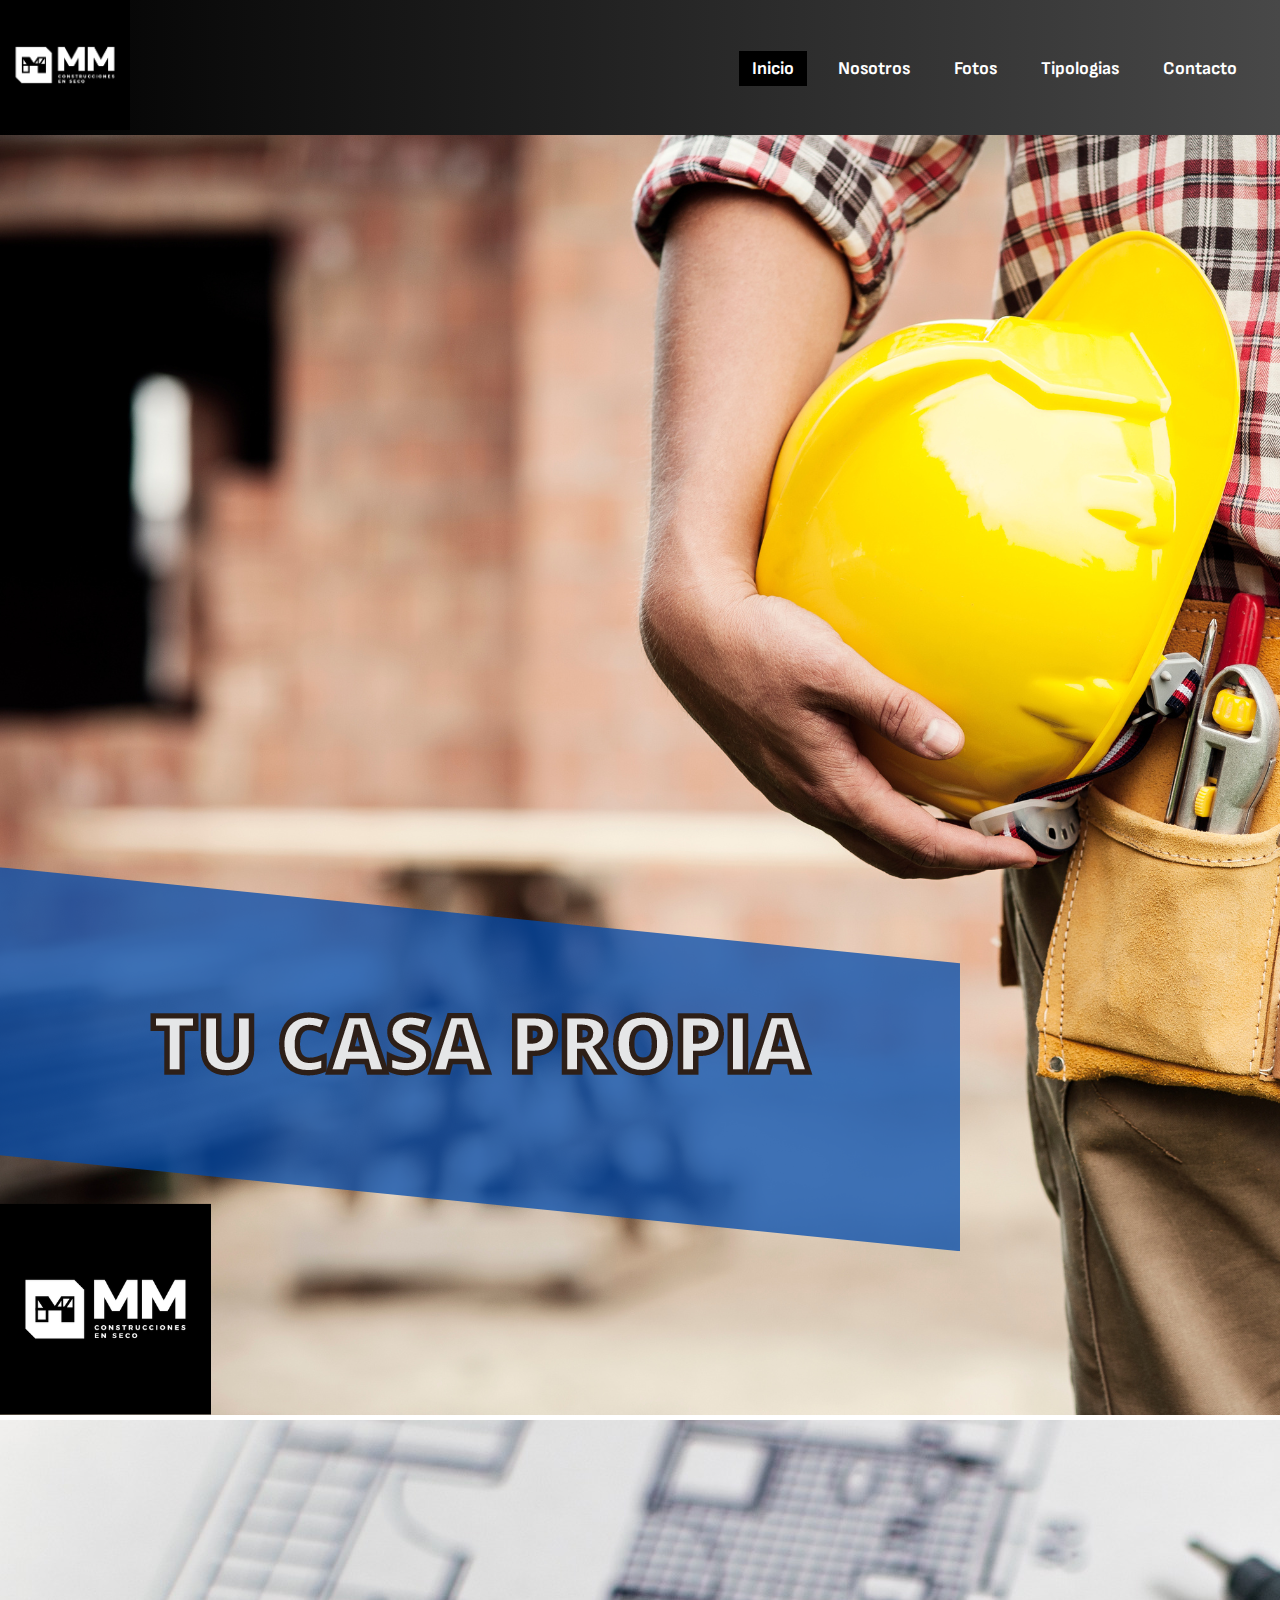
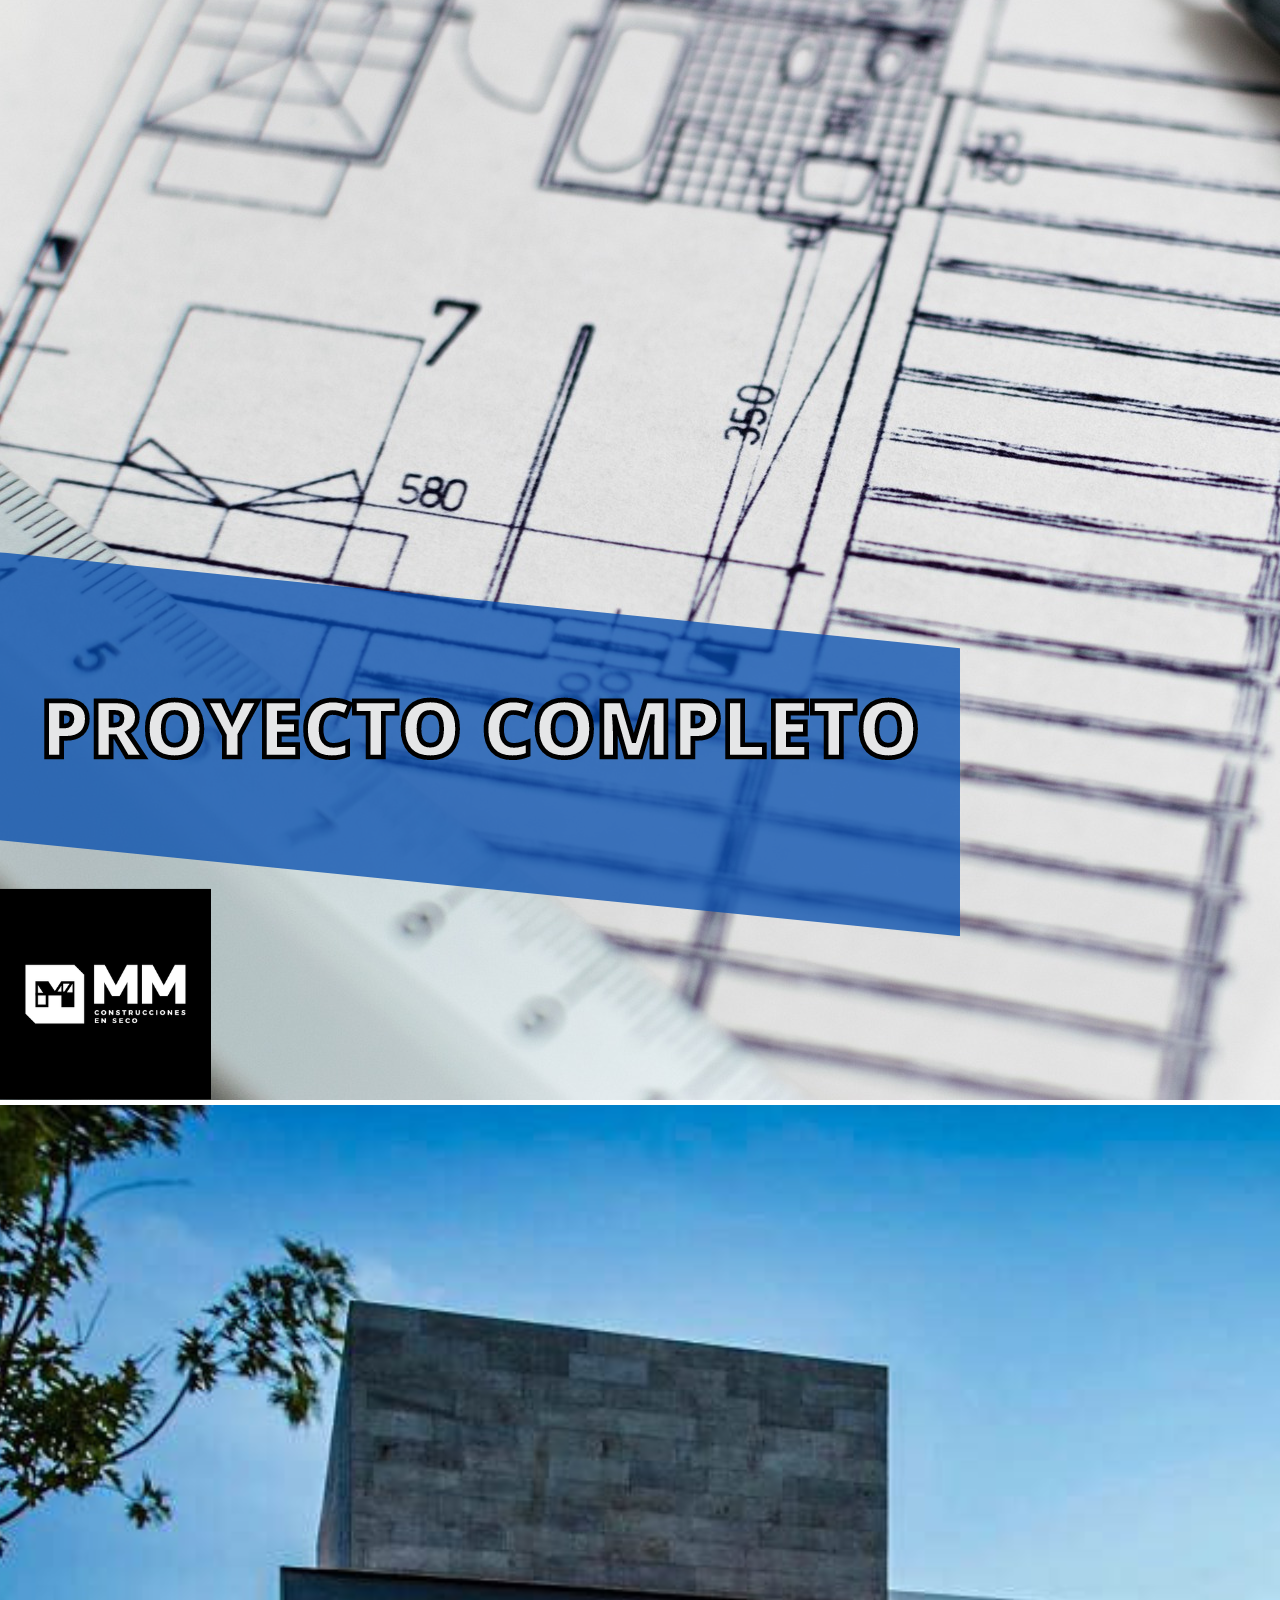
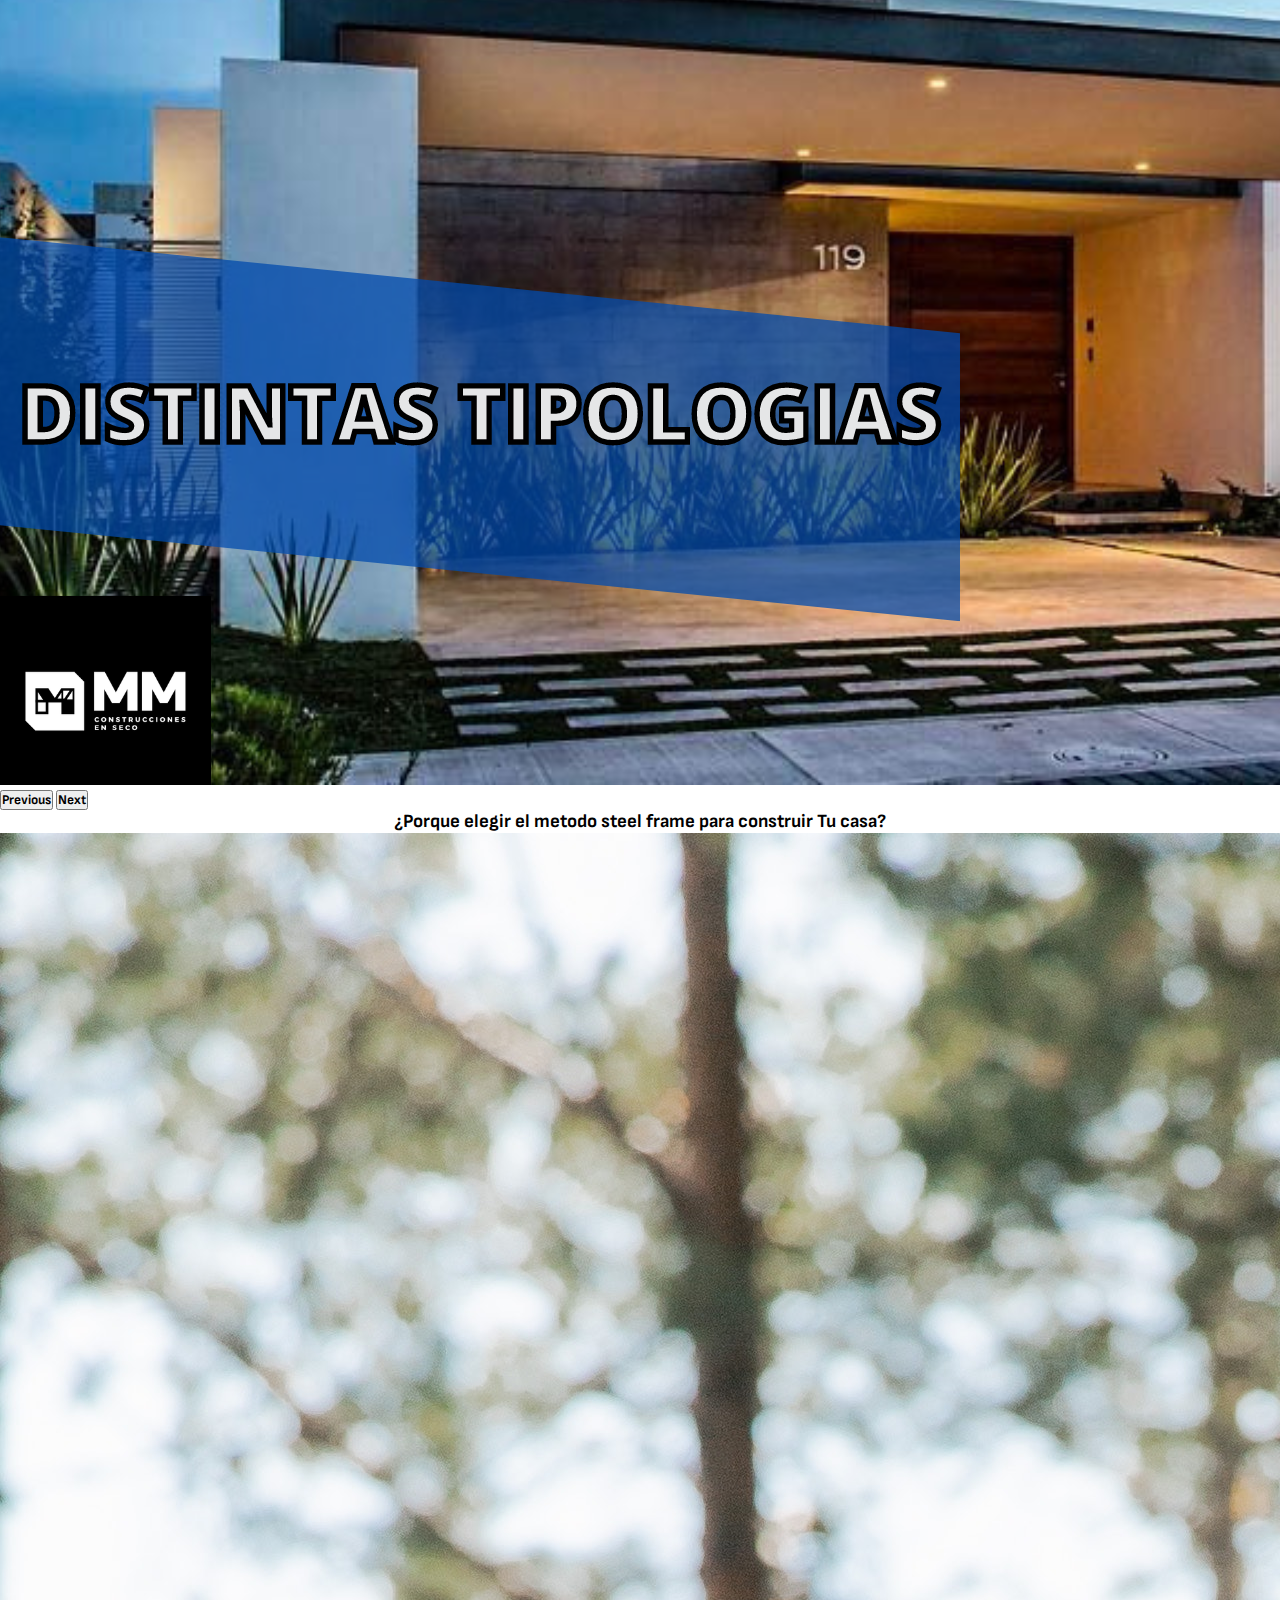
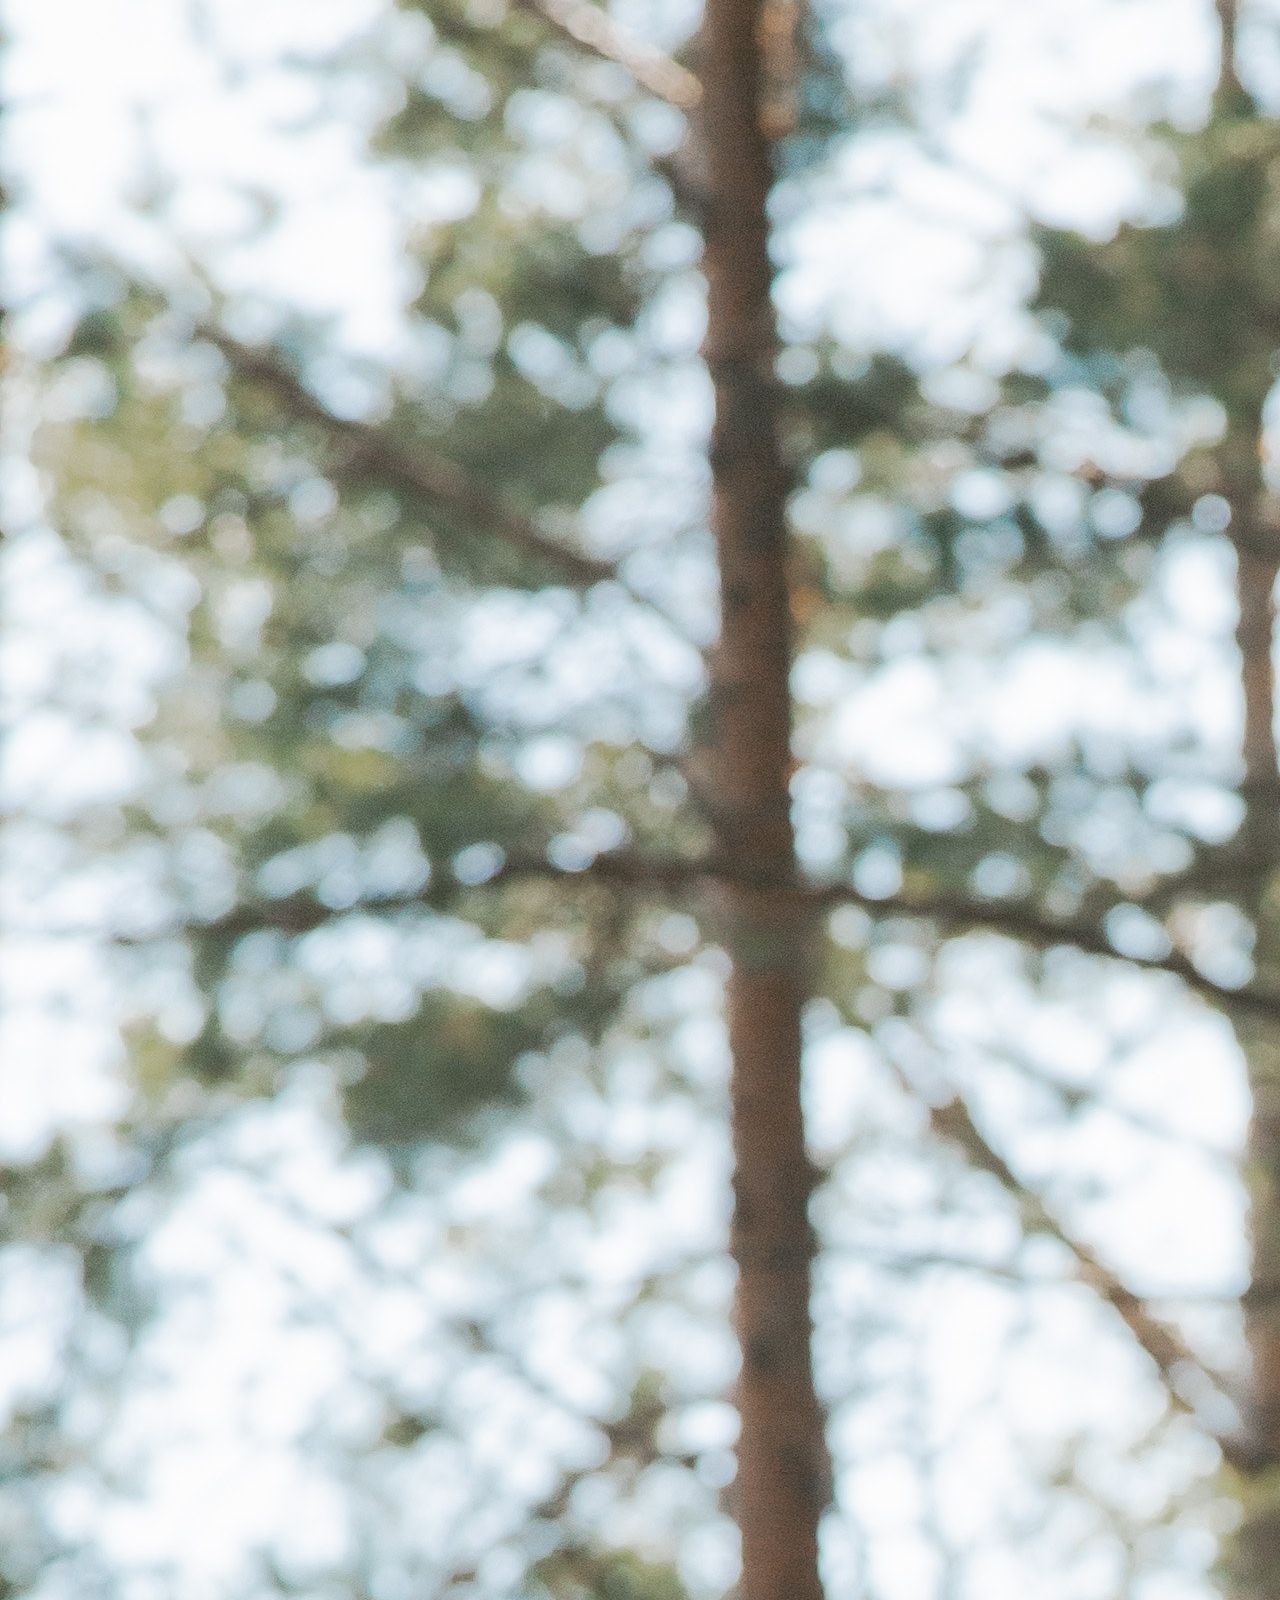
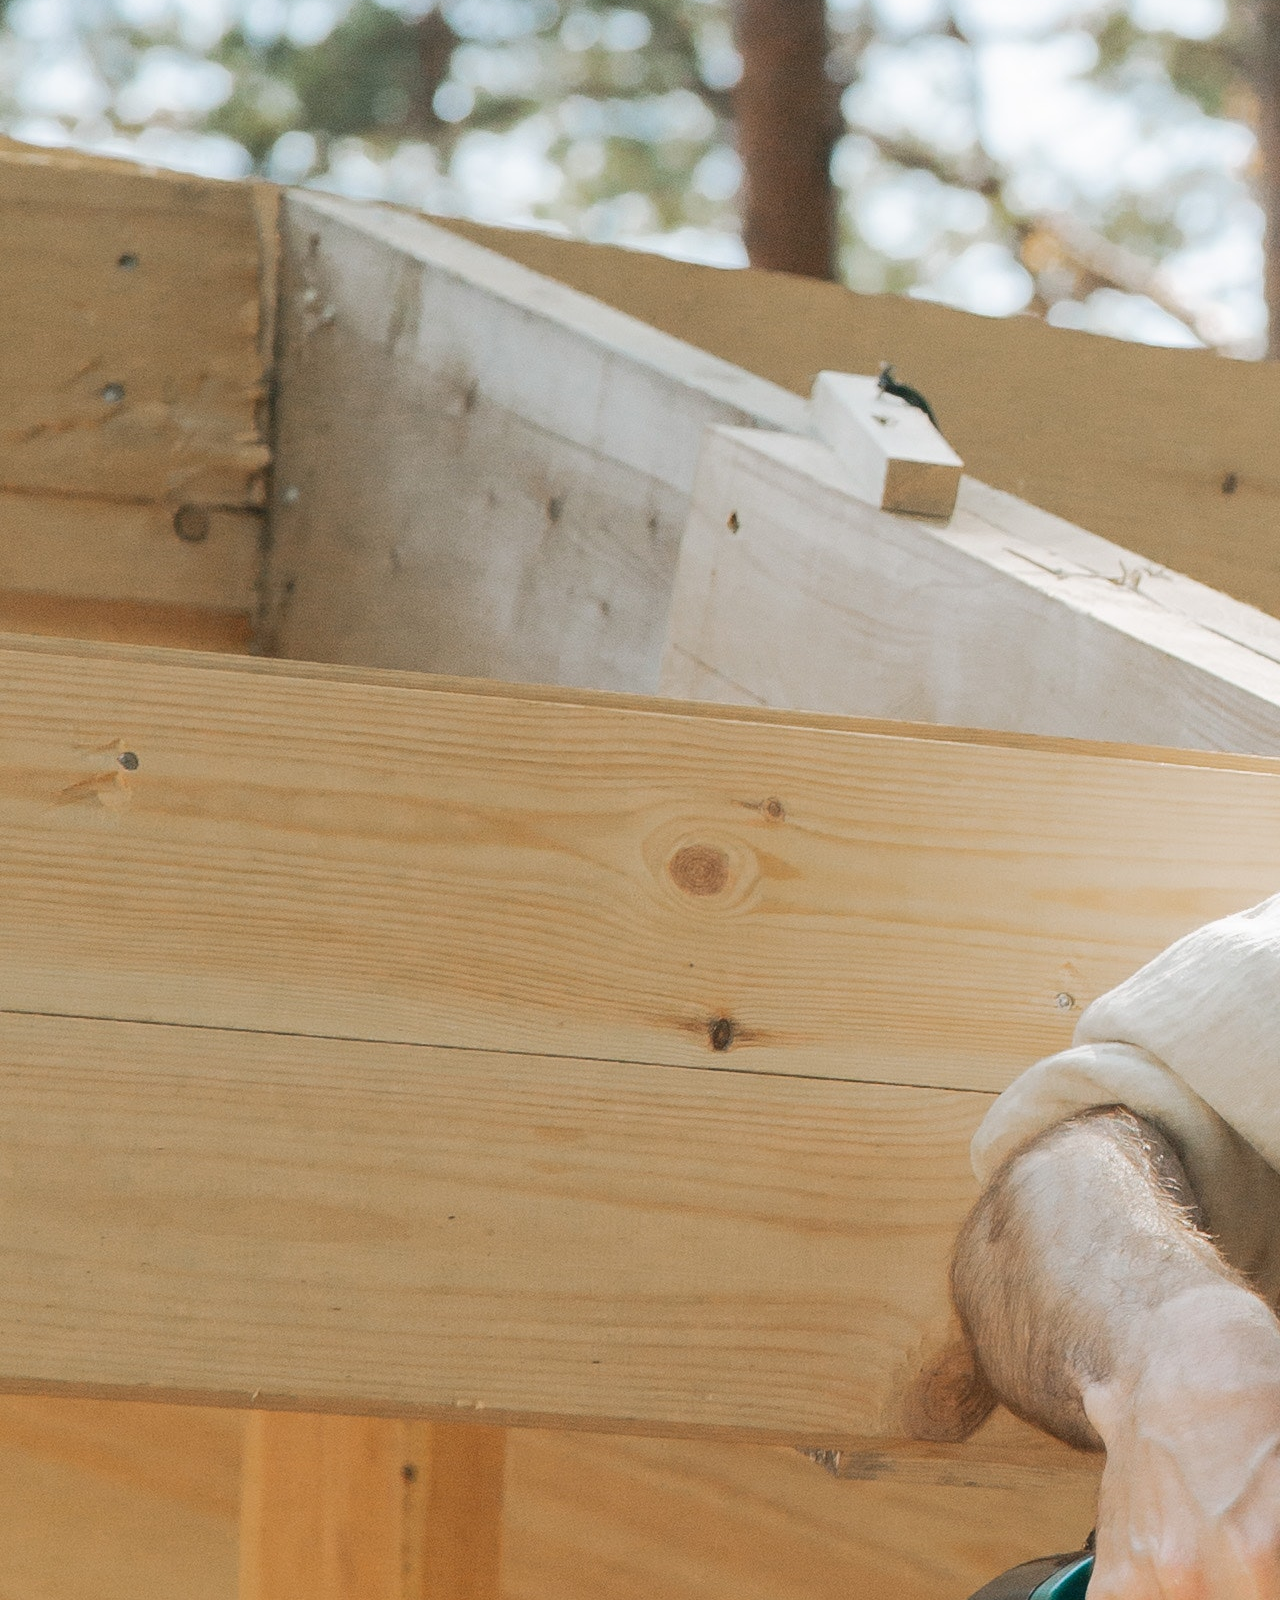
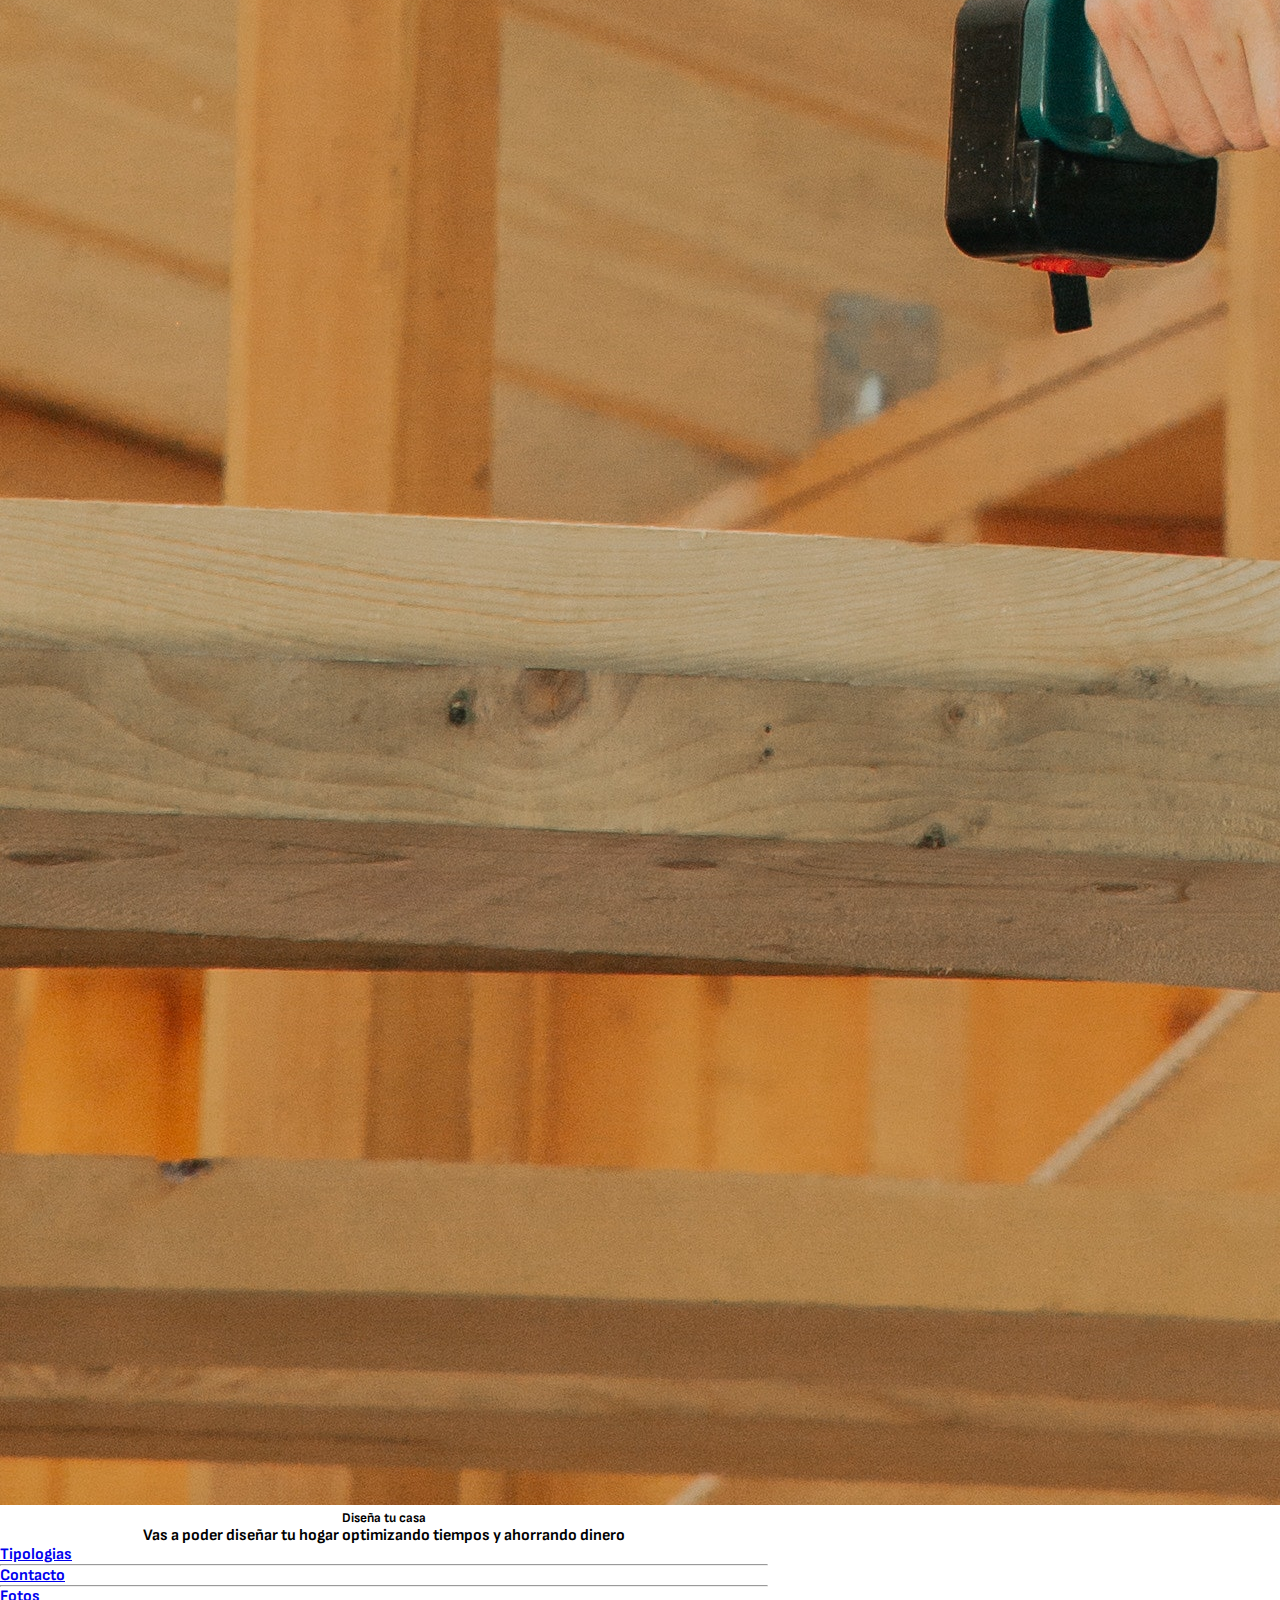
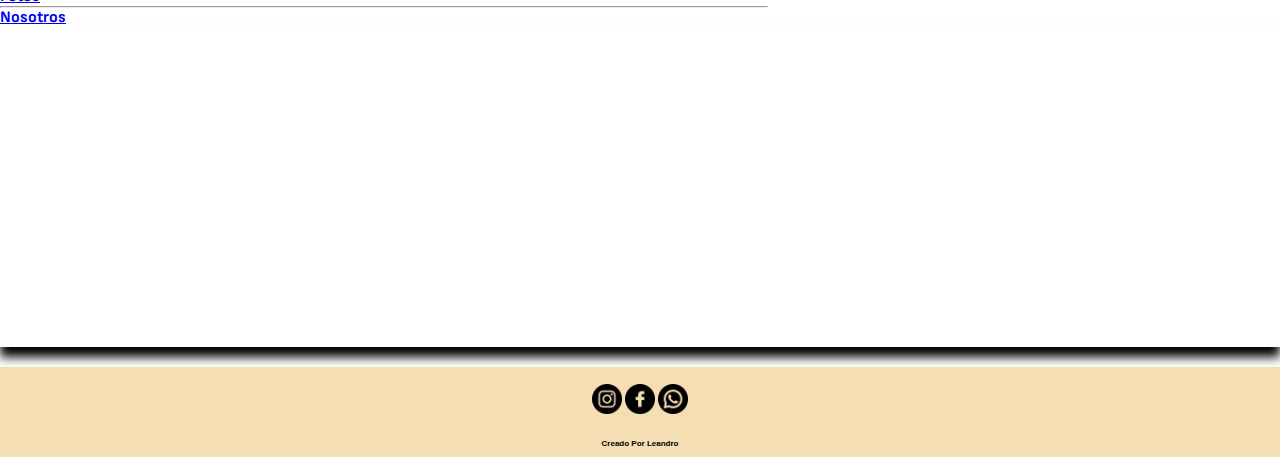
==== index.html @ 09d9faaf "proyecto final" ====
<!doctype html>
<html lang="en">
    <head>
        <meta charset="utf-8">
        <meta name="viewport" content="width=device-width, initial-scale=1">
        <meta name="description" content="Constructora en cordoba">
        <meta name="keywords" content="casas, construcciones, constructora, proyectos">
        <title>mmConstrucciones</title>
        <link rel="icon" type="image/x-icon" href="assets/img/logo.ico">
        <link rel="stylesheet" href="https://cdnjs.cloudflare.com/ajax/libs/animate.css/4.1.1/animate.min.css" />
        <link rel="stylesheet" href="assets/style/main.css">
        <link rel="preconnect" href="https://fonts.googleapis.com"><link rel="preconnect" href="https://fonts.gstatic.com" crossorigin><link href="https://fonts.googleapis.com/css2?family=Sofia+Sans:wght@100;200;600&display=swap" rel="stylesheet">
        <link href="https://cdn.jsdelivr.net/npm/bootstrap@5.2.3/dist/css/bootstrap.min.css" rel="stylesheet"
        integrity="sha384-rbsA2VBKQhggwzxH7pPCaAqO46MgnOM80zW1RWuH61DGLwZJEdK2Kadq2F9CUG65" crossorigin="anonymous">
        <link href="https://cdnjs.cloudflare.com/ajax/libs/font-awesome/5.13.0/css/all.min.css" rel="stylesheet">
    </head>



    <body>


    
        <header id="menuylogo">
    
          
            <div class="menuylogo__logo">
                <a href="index.html"><img src="./assets/img/logo.png" width="130px" height="130px" class="animate__animated animate__fadeInLeft"></a>
            
            </div>

            <nav>
                <input type="checkbox" id="check">
                <label for="check" class="checkbtn">
                    <i class="fas fa-bars"></i>
                </label>
                
                <ul>
                    <li><a class="active" href="index.html">Inicio</a></li>
                    <li><a href="./assets/pages/acercade.html">Nosotros</a></li>
                    <li><a href="./assets/pages/fotos.html">Fotos</a></li>
                    <li><a href="./assets/pages/cotizaciones.html">Tipologias</a></li>
                    <li><a href="./assets/pages/contactanos.html">Contacto</a></li>
                </ul>
            </nav>
          
        </header>

        <div id="carouselExampleFade" class="carousel slide carousel-fade" data-bs-ride="carousel" class="w-100 p-3">
            <div class="carousel-inner">
                <div class="carousel-item active">
                    <img src="assets/img/carousel1.png" class="d-block w-100" alt="hombre con casco mas info">
                </div>
                <div class="carousel-item">
                    <img src="assets/img/carousel2.png" class="d-block w-100" alt="plano proyecto casa">
                </div>
                <div class="carousel-item">
                    <img src="assets/img/carousel3.png" class="d-block w-100" alt="casa terminada">
                </div>
            </div>
            <button class="carousel-control-prev" type="button" data-bs-target="#carouselExampleFade" data-bs-slide="prev">
                <span class="carousel-control-prev-icon" aria-hidden="true"></span>
                <span class="visually-hidden">Previous</span>
            </button>
            <button class="carousel-control-next" type="button" data-bs-target="#carouselExampleFade" data-bs-slide="next">
                <span class="carousel-control-next-icon" aria-hidden="true"></span>
                <span class="visually-hidden">Next</span>
            </button>
        </div>


        <h3 class="display-4" align="center">¿Porque elegir el metodo steel frame para construir <span>Tu casa</span>?</h3>

    
        <div class="card mb-3" style="max-width: 768px;">
            <div class="row g-0">
                <div class="col-md-4">
                    <img src="./assets/img/imagenfondonav.jpg" class="img-fluid rounded-start" alt="...">
                </div>
                <div class="col-md-8">
                    <div class="card-body">
                        <h5 class="card-title display-5 text-bg-warning p-3" align="center">Diseña tu casa</h5>
                        <p class="card-text" align="center">Vas a poder diseñar tu hogar optimizando tiempos y ahorrando dinero</p>
                        <a href="./assets/pages/cotizaciones.html">Tipologias</a> 
                        <hr>
                        <a href="./assets/pages/contactanos.html">Contacto</a>
                        <hr>
                        <a href="./assets/pages/fotos.html">Fotos</a>
                        <hr>
                        <a href="./assets/pages/acercade.html">Nosotros</a>
                       
                        
                    </div>
                </div>
            </div>
        </div>

        

        <div class="ratio ratio-16x9 video__index">
            <iframe width="560" height="315" src="https://www.youtube.com/embed/gUVjEkWpgsc" title="YouTube video player" frameborder="0" allow="accelerometer; autoplay; clipboard-write; encrypted-media; gyroscope; picture-in-picture; web-share" allowfullscreen></iframe>
        </div>
           
        
        
        
        <footer>
         
        <div>

            <a href="https://www.instagram.com/mm.construcciones/" target="_blank"><img widht="30px" height="30px" src="assets/img/instagram.png" alt="instagram"></a>
            <a href="https://www.facebook.com/mm.construccionescba" target="_blank"><img widht="30px" height="30px" src="assets/img/facebook.png" alt="facebook"></a>
            <a href="https://api.whatsapp.com/send?phone=3513260761&text=Quiero%20mas%20info" target="_blank"><img widht="30px" height="30px" src="assets/img/whatsapp.png" alt="whatsapp"></a>
        </div>    

        <p><a href="https://www.instagram.com/leandrocontreras1995/" target="_blank">Creado Por Leandro</a></p>
        

        </footer>

    
    
    
        <script src="https://cdn.jsdelivr.net/npm/bootstrap@5.2.3/dist/js/bootstrap.bundle.min.js" integrity="sha384-kenU1KFdBIe4zVF0s0G1M5b4hcpxyD9F7jL+jjXkk+Q2h455rYXK/7HAuoJl+0I4" crossorigin="anonymous"></script>
  
  
    </body>
</html>
---- assets/style/main.css ----
@import url("https://fonts.googleapis.com/css2?family=Sofia+Sans:wght@100;200&display=swap");
* {
  margin: 0;
  padding: 0;
  font-family: "sofia sans";
  font-weight: bold;
}

.video__index {
  box-shadow: 0px 10px 10px #000;
  margin-bottom: 20px;
}

#menuylogo {
  display: flex;
  flex-direction: row;
  flex-wrap: nowrap;
  justify-content: space-around;
  align-items: center;
  align-content: stretch;
  list-style: none;
  background: linear-gradient(to right, #000, #484848);
}

nav {
  height: 80px;
  width: 100%;
  z-index: 100;
}

.enlace {
  position: absolute;
  padding: 20px 50px;
}

nav ul {
  float: right;
  margin-right: 20px;
}

nav ul li {
  display: inline-block;
  line-height: 80px;
  margin: 0 5px;
}

nav ul li a {
  color: #fff;
  font-size: 18px;
  padding: 7px 13px;
  text-decoration: none;
}

li a.active, li a:hover {
  background: black;
  transition: 0.5s;
}

.checkbtn {
  font-size: 30px;
  color: #fff;
  float: right;
  line-height: 80px;
  margin-right: 40px;
  cursor: pointer;
  display: none;
}

#check {
  display: none;
}

@media (max-width: 952px) {
  .enlace {
    padding-left: 20px;
  }
  nav ul li a {
    font-size: 16px;
  }
}
@media (max-width: 768px) {
  .checkbtn {
    display: block;
  }
  ul {
    position: fixed;
    width: 100%;
    height: 100vh;
    background: black;
    top: 80px;
    left: -100%;
    text-align: center;
    transition: all 0.5s;
  }
  nav ul li {
    display: block;
    margin: 50px 0;
    line-height: 30px;
  }
  nav ul li a {
    font-size: 20px;
  }
  li a:hover, li a.active {
    color: #fff;
    background: blue;
  }
  #check:checked ~ ul {
    left: 0;
  }
}
#container__nosotros .container__nosotros__foto {
  width: 100%;
  padding-top: 20px;
  text-align: center;
  box-shadow: 0px 10px 10px #000;
}
#container__nosotros .container__nosotros__texto {
  font-family: "Franklin Gothic Medium", "Arial Narrow", Arial, sans-serif;
  text-align: center;
  margin-top: 20px;
  font-size: 1.3em;
}

.contenedor__gallery {
  display: grid;
  grid-template-columns: 1fr;
  box-sizing: border-box;
  gap: 20px;
  padding: 20px;
  background-color: rgb(235, 235, 235);
}
.contenedor__gallery .gallery__fotos {
  width: 100%;
  transition: transform 0.3s ease-in-out;
  border: solid 1px rgb(255, 255, 255);
  box-shadow: 0px 10px 10px #000;
}

#container__tipologias {
  background-color: rgb(235, 235, 235);
  display: flex;
  flex-direction: column;
  flex-wrap: nowrap;
  justify-content: center;
  align-items: center;
  align-content: stretch;
}
#container__tipologias .tipologia {
  margin-bottom: 15px;
  box-shadow: 0px 10px 10px #000;
}

.contactos__container {
  background-image: url(../img/fondocontactos.jpg);
}

.form-label {
  text-shadow: 0 0 10px #fff, 0 0 20px #fff, 0 0 40px #fff;
  font-size: 20px;
}

.form-text {
  color: black;
  font-size: 20px;
  text-shadow: 0 0 10px #fff, 0 0 20px #fff, 0 0 40px #fff;
}

@media only screen and (min-width: 768px) {
  nav ul li {
    font-family: sans-serif;
    flex-direction: row;
    display: inline-block;
    margin-right: 10px;
    font-size: 1.2em;
  }
  .contenedor__gallery {
    grid-template-columns: 1fr 1fr;
  }
  .contenedor__tipologias {
    display: flex;
    flex-direction: row;
    flex-wrap: nowrap;
    justify-content: space-around;
    align-items: center;
    align-content: center;
  }
}
@media only screen and (min-width: 1280px) {
  .contenedor__gallery {
    grid-template-columns: repeat(3, 1fr);
  }
}
footer {
  background: wheat;
  height: 80px;
  color: #fff;
  font-family: sans-serif;
  display: flex;
  flex-direction: column;
  flex-wrap: nowrap;
  justify-content: space-around;
  align-items: center;
  align-content: stretch;
  padding-top: 10px;
}
footer p a {
  font-size: 8px;
  text-decoration: none;
  color: black;
  font-family: Arial, Helvetica, sans-serif;
  margin-top: 20px;
}/*# sourceMappingURL=main.css.map */
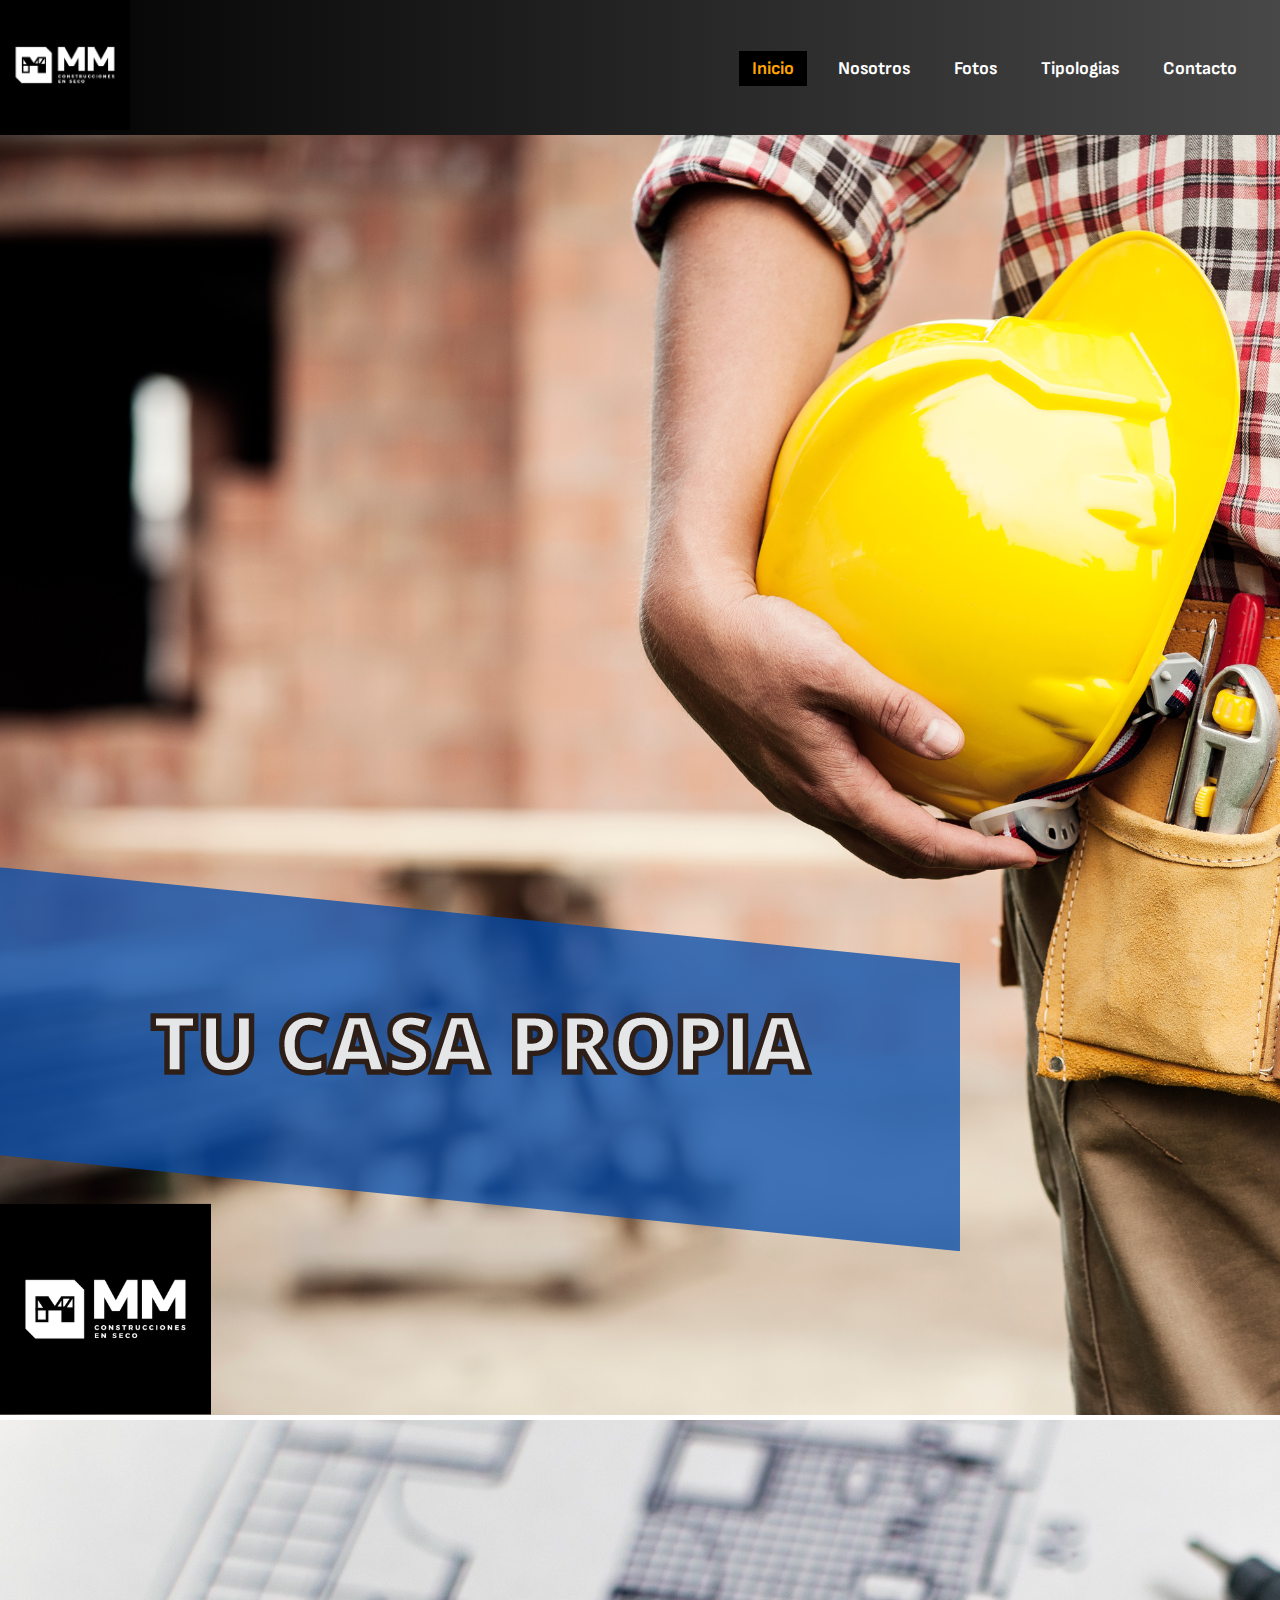
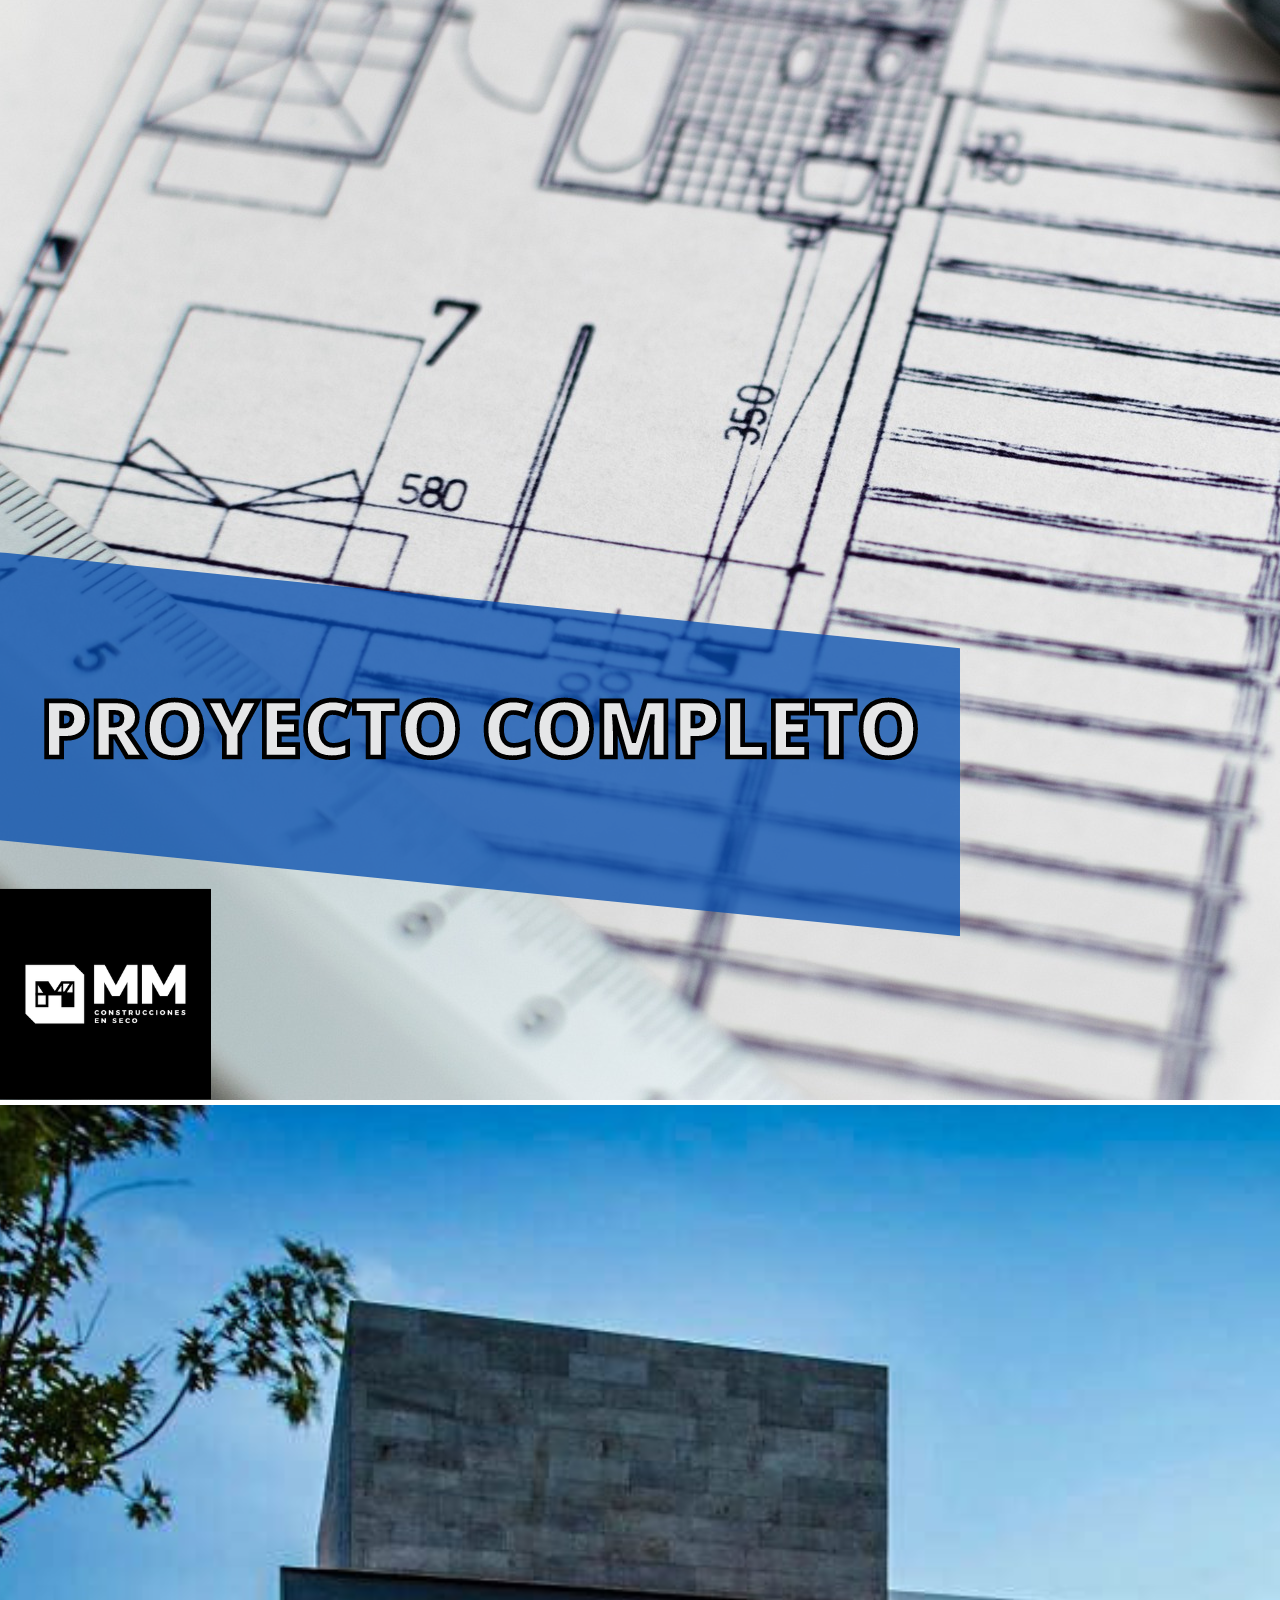
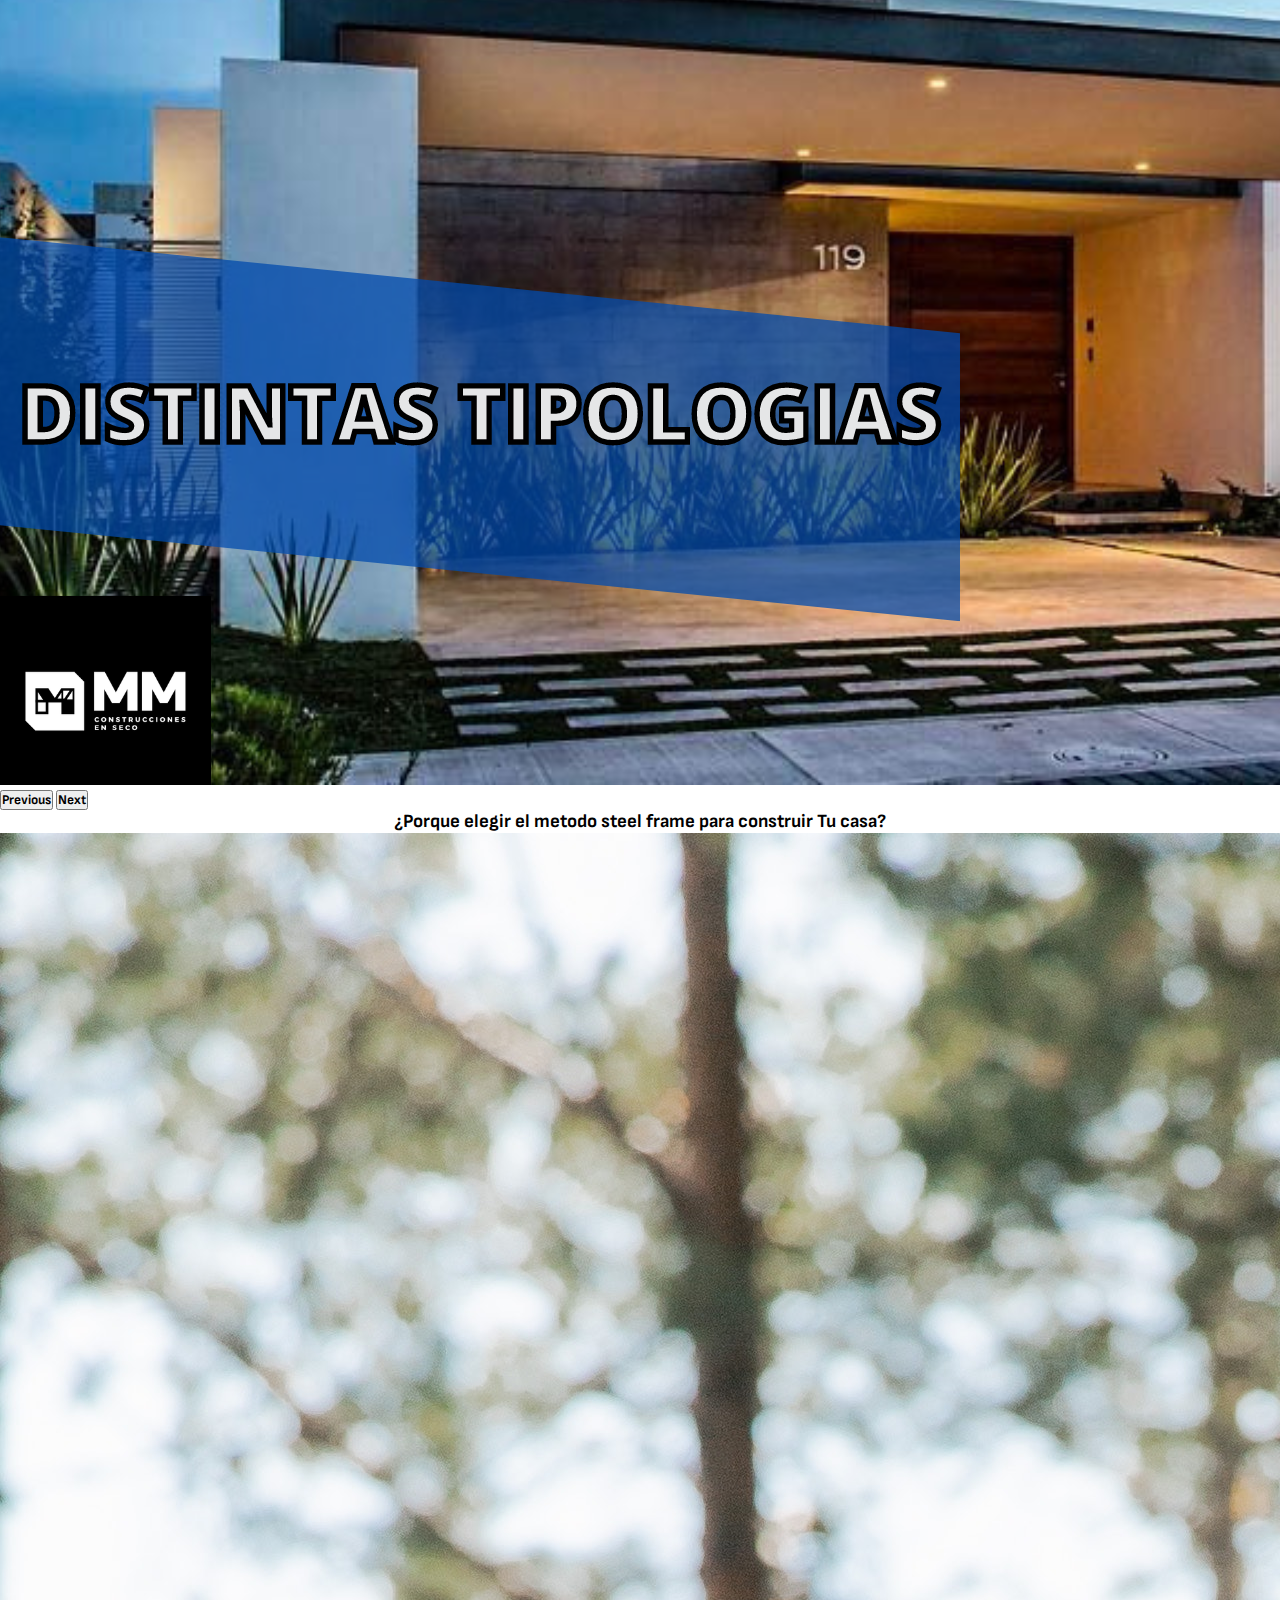
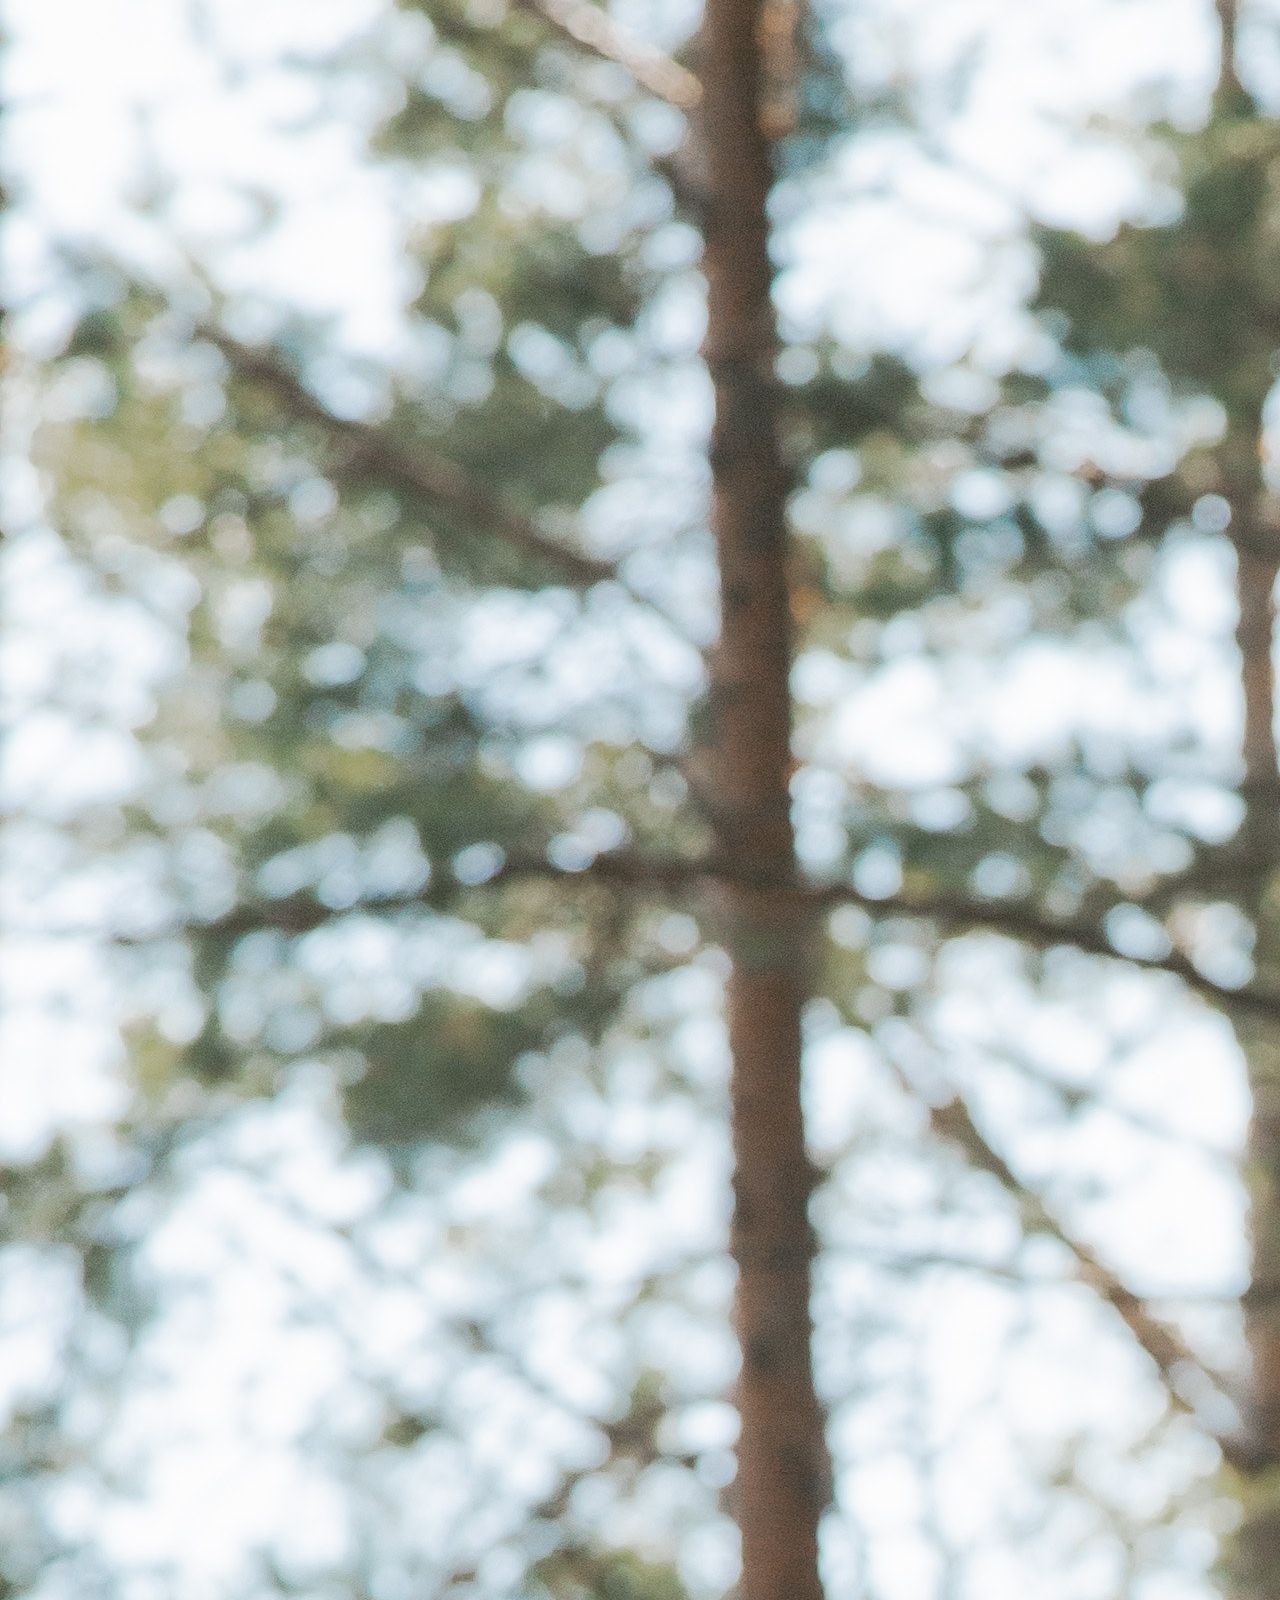
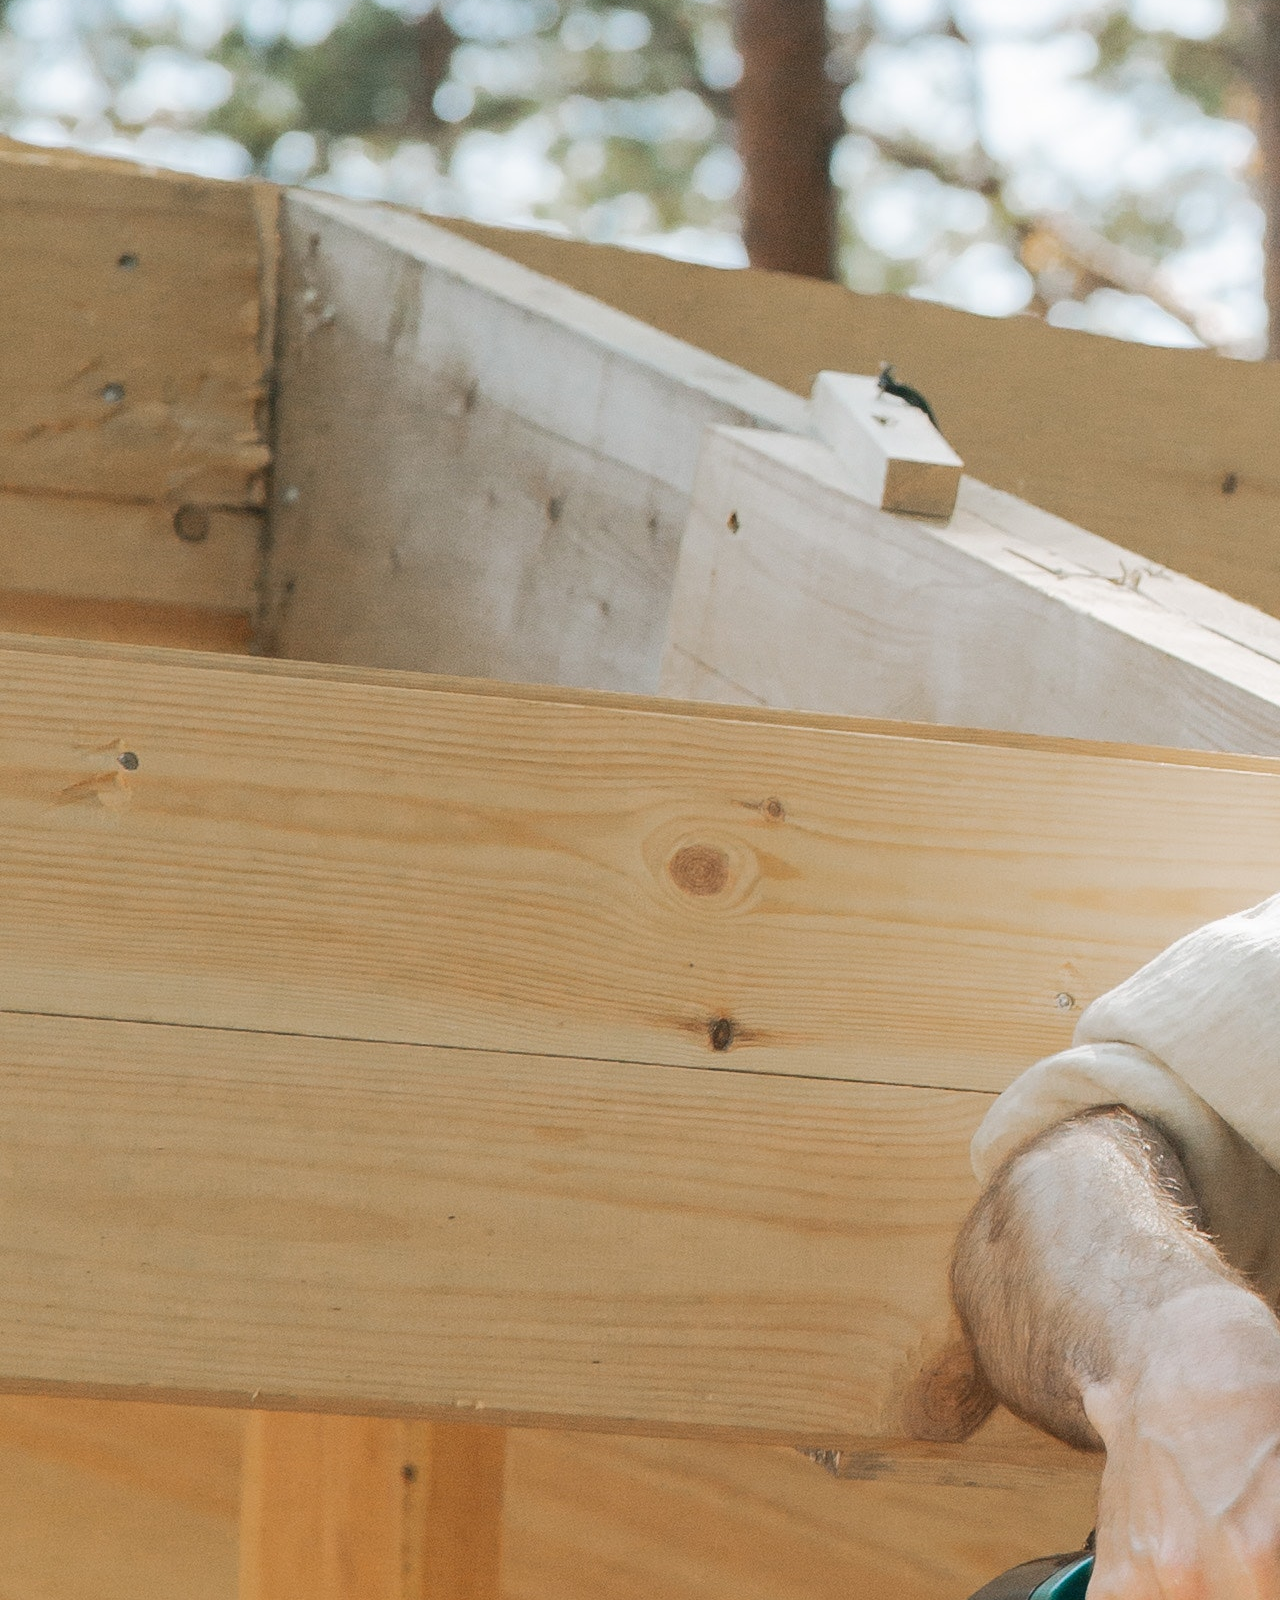
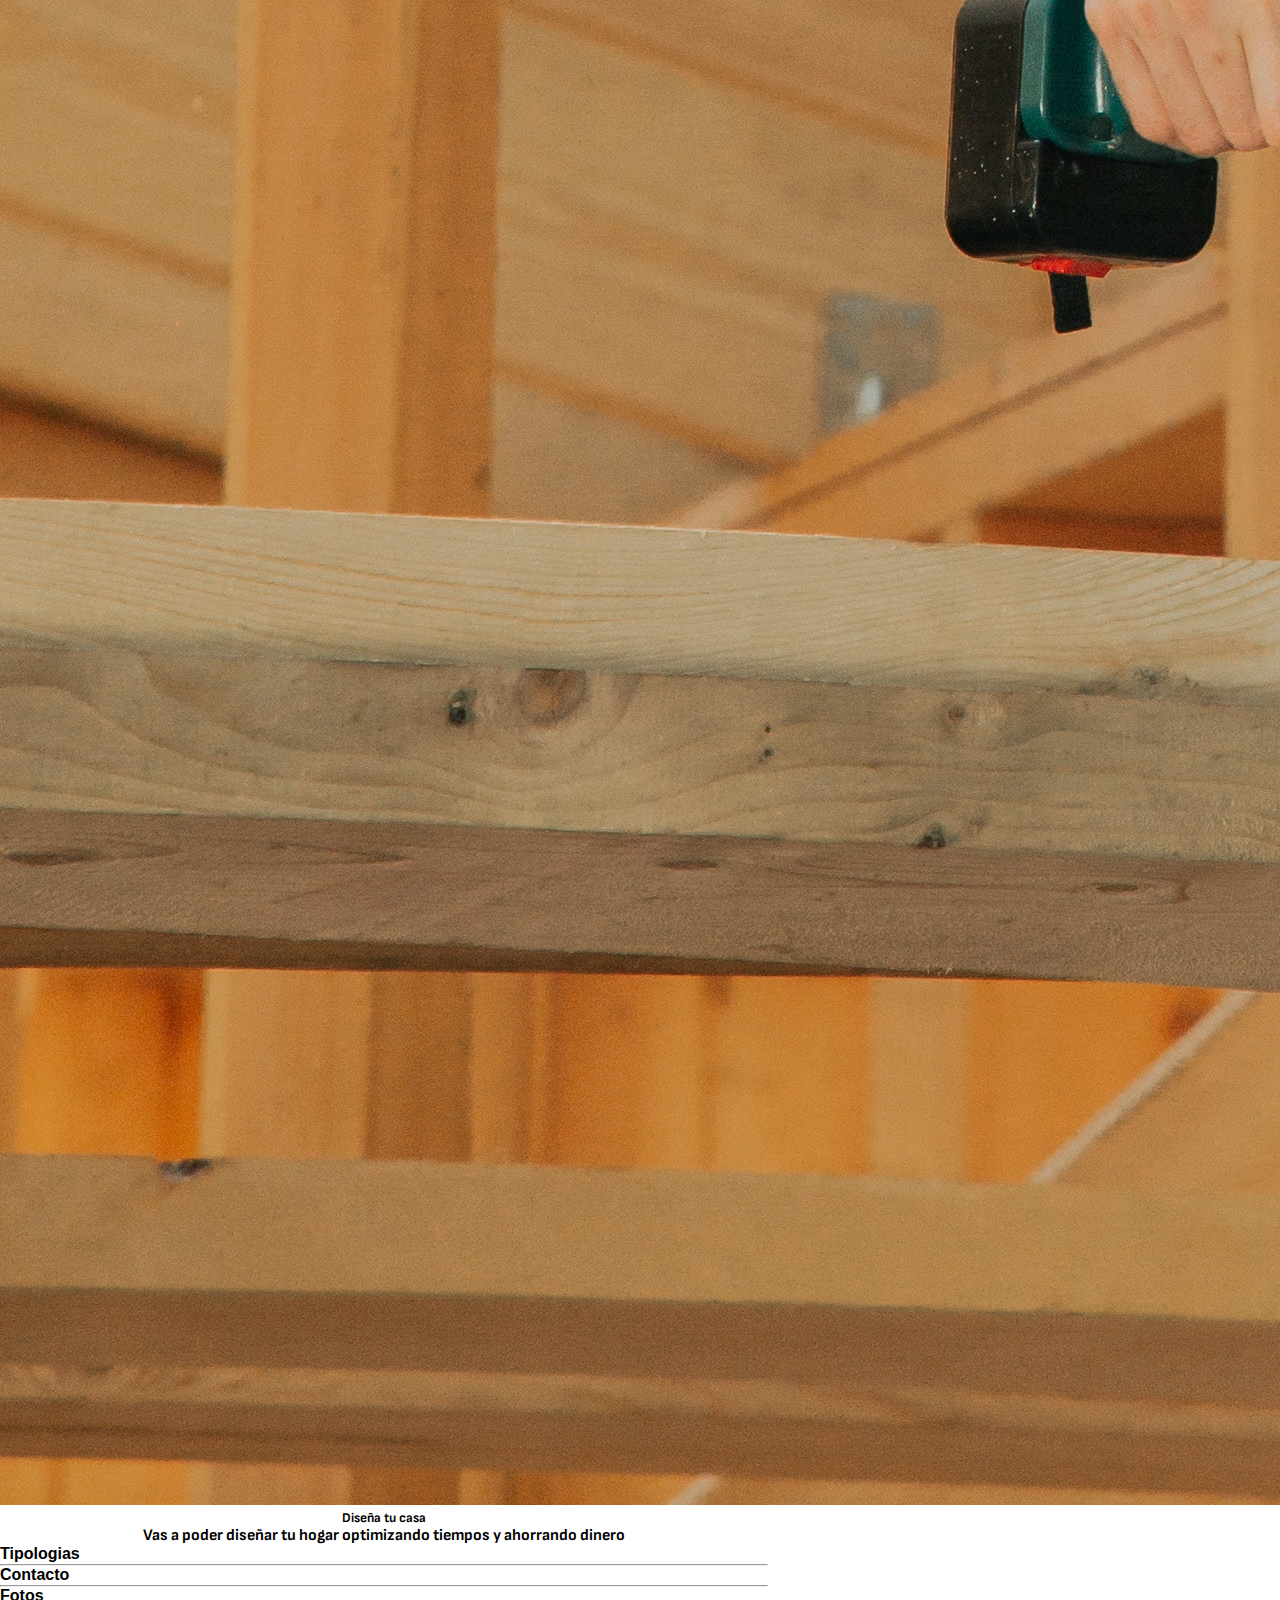
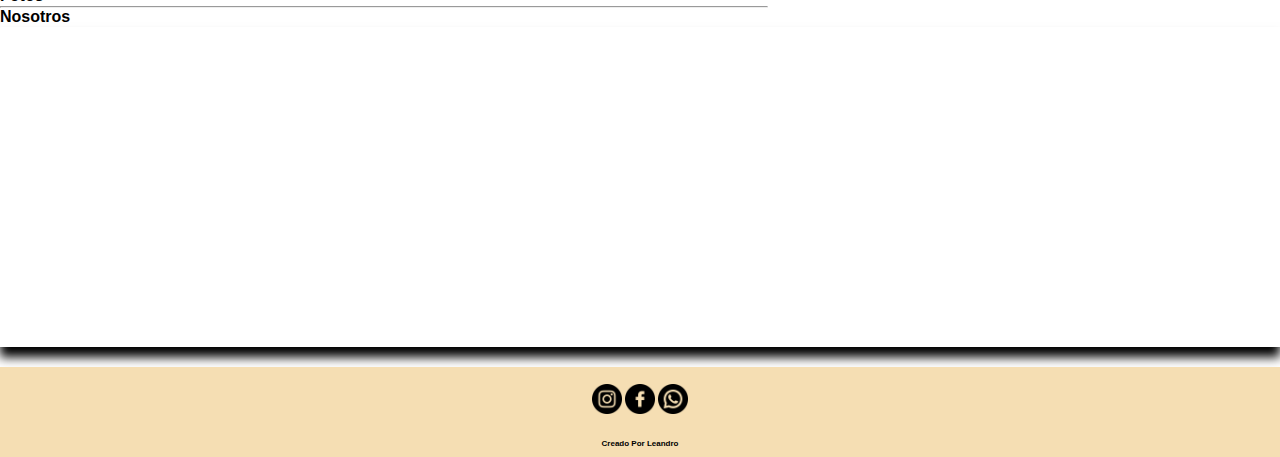
==== commit 82dd4725: "modifique seccion tipologias" ====
--- a/index.html
+++ b/index.html
@@ -72,22 +72,22 @@
         <h3 class="display-4" align="center">¿Porque elegir el metodo steel frame para construir <span>Tu casa</span>?</h3>
 
     
-        <div class="card mb-3" style="max-width: 768px;">
+        <div class="card mb-3 card__index" style="max-width: 768px;">
             <div class="row g-0">
                 <div class="col-md-4">
-                    <img src="./assets/img/imagenfondonav.jpg" class="img-fluid rounded-start" alt="...">
+                    <img src="./assets/img/imagenfondonav.jpg" class="img-fluid rounded-start" alt="hombre construyendo">
                 </div>
                 <div class="col-md-8">
                     <div class="card-body">
                         <h5 class="card-title display-5 text-bg-warning p-3" align="center">Diseña tu casa</h5>
                         <p class="card-text" align="center">Vas a poder diseñar tu hogar optimizando tiempos y ahorrando dinero</p>
-                        <a href="./assets/pages/cotizaciones.html">Tipologias</a> 
+                        <a class="card__index__enlaces" href="./assets/pages/cotizaciones.html">Tipologias</a> 
                         <hr>
-                        <a href="./assets/pages/contactanos.html">Contacto</a>
+                        <a class="card__index__enlaces" href="./assets/pages/contactanos.html">Contacto</a>
                         <hr>
-                        <a href="./assets/pages/fotos.html">Fotos</a>
+                        <a class="card__index__enlaces" href="./assets/pages/fotos.html">Fotos</a>
                         <hr>
-                        <a href="./assets/pages/acercade.html">Nosotros</a>
+                        <a class="card__index__enlaces" href="./assets/pages/acercade.html">Nosotros</a>
                        
                         
                     </div>
--- a/assets/style/main.css
+++ b/assets/style/main.css
@@ -6,9 +6,28 @@
   font-weight: bold;
 }
 
+.titulos__paginas {
+  background-color: wheat;
+  padding: 20px;
+  text-align: center;
+  font-family: "Segoe UI", Tahoma, Geneva, Verdana, sans-serif;
+  margin: 0;
+  font-size: 20px;
+}
+
 .video__index {
   box-shadow: 0px 10px 10px #000;
   margin-bottom: 20px;
+}
+
+.card__index__enlaces {
+  text-decoration: none;
+  font-family: Arial, Helvetica, sans-serif;
+  color: #000;
+}
+.card__index__enlaces:hover {
+  background-color: yellow;
+  color: #000;
 }
 
 #menuylogo {
@@ -54,6 +73,7 @@
 li a.active, li a:hover {
   background: black;
   transition: 0.5s;
+  color: orange;
 }
 
 .checkbtn {
@@ -102,7 +122,7 @@
   }
   li a:hover, li a.active {
     color: #fff;
-    background: blue;
+    background: orange;
   }
   #check:checked ~ ul {
     left: 0;
@@ -146,7 +166,13 @@
   align-content: stretch;
 }
 #container__tipologias .tipologia {
+  margin-top: 20px;
   margin-bottom: 15px;
+  box-shadow: 0px 10px 10px #000;
+}
+#container__tipologias .imagenes-tipo {
+  margin: 20px;
+  width: 80%;
   box-shadow: 0px 10px 10px #000;
 }
 
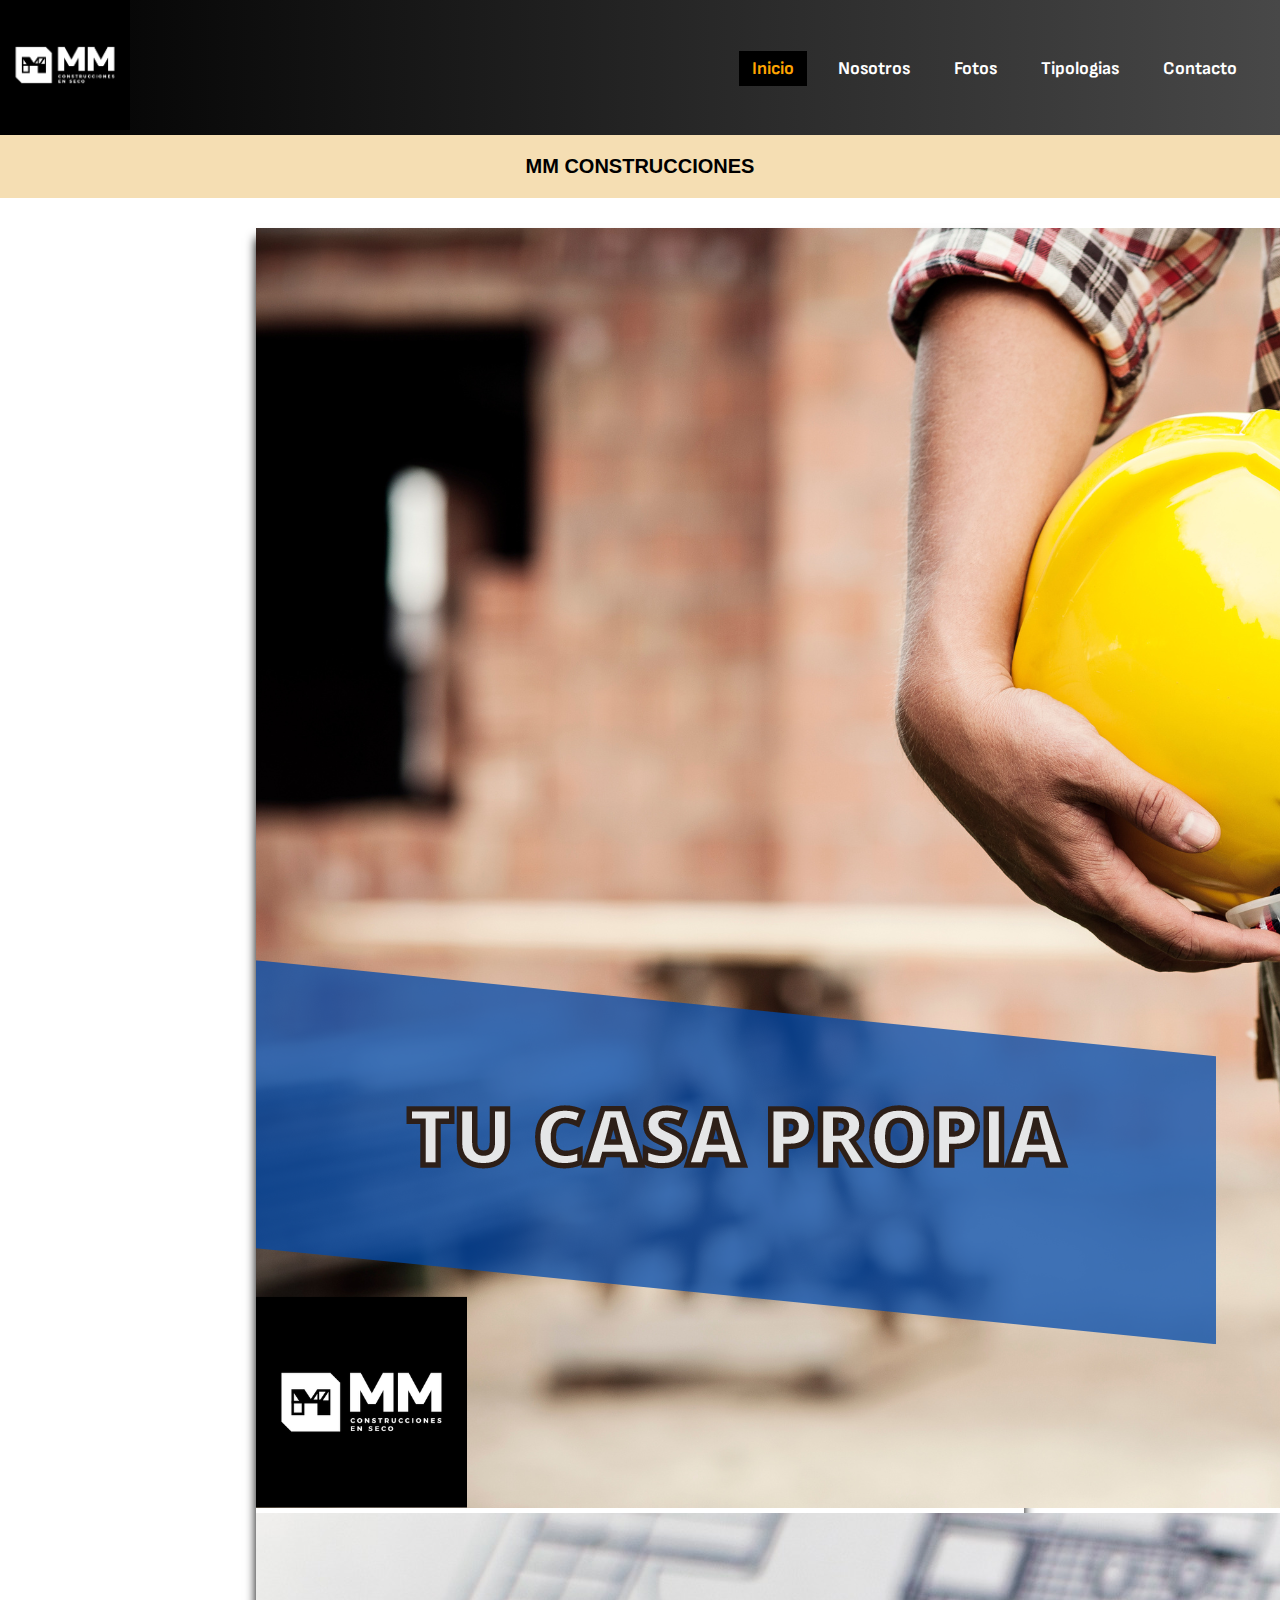
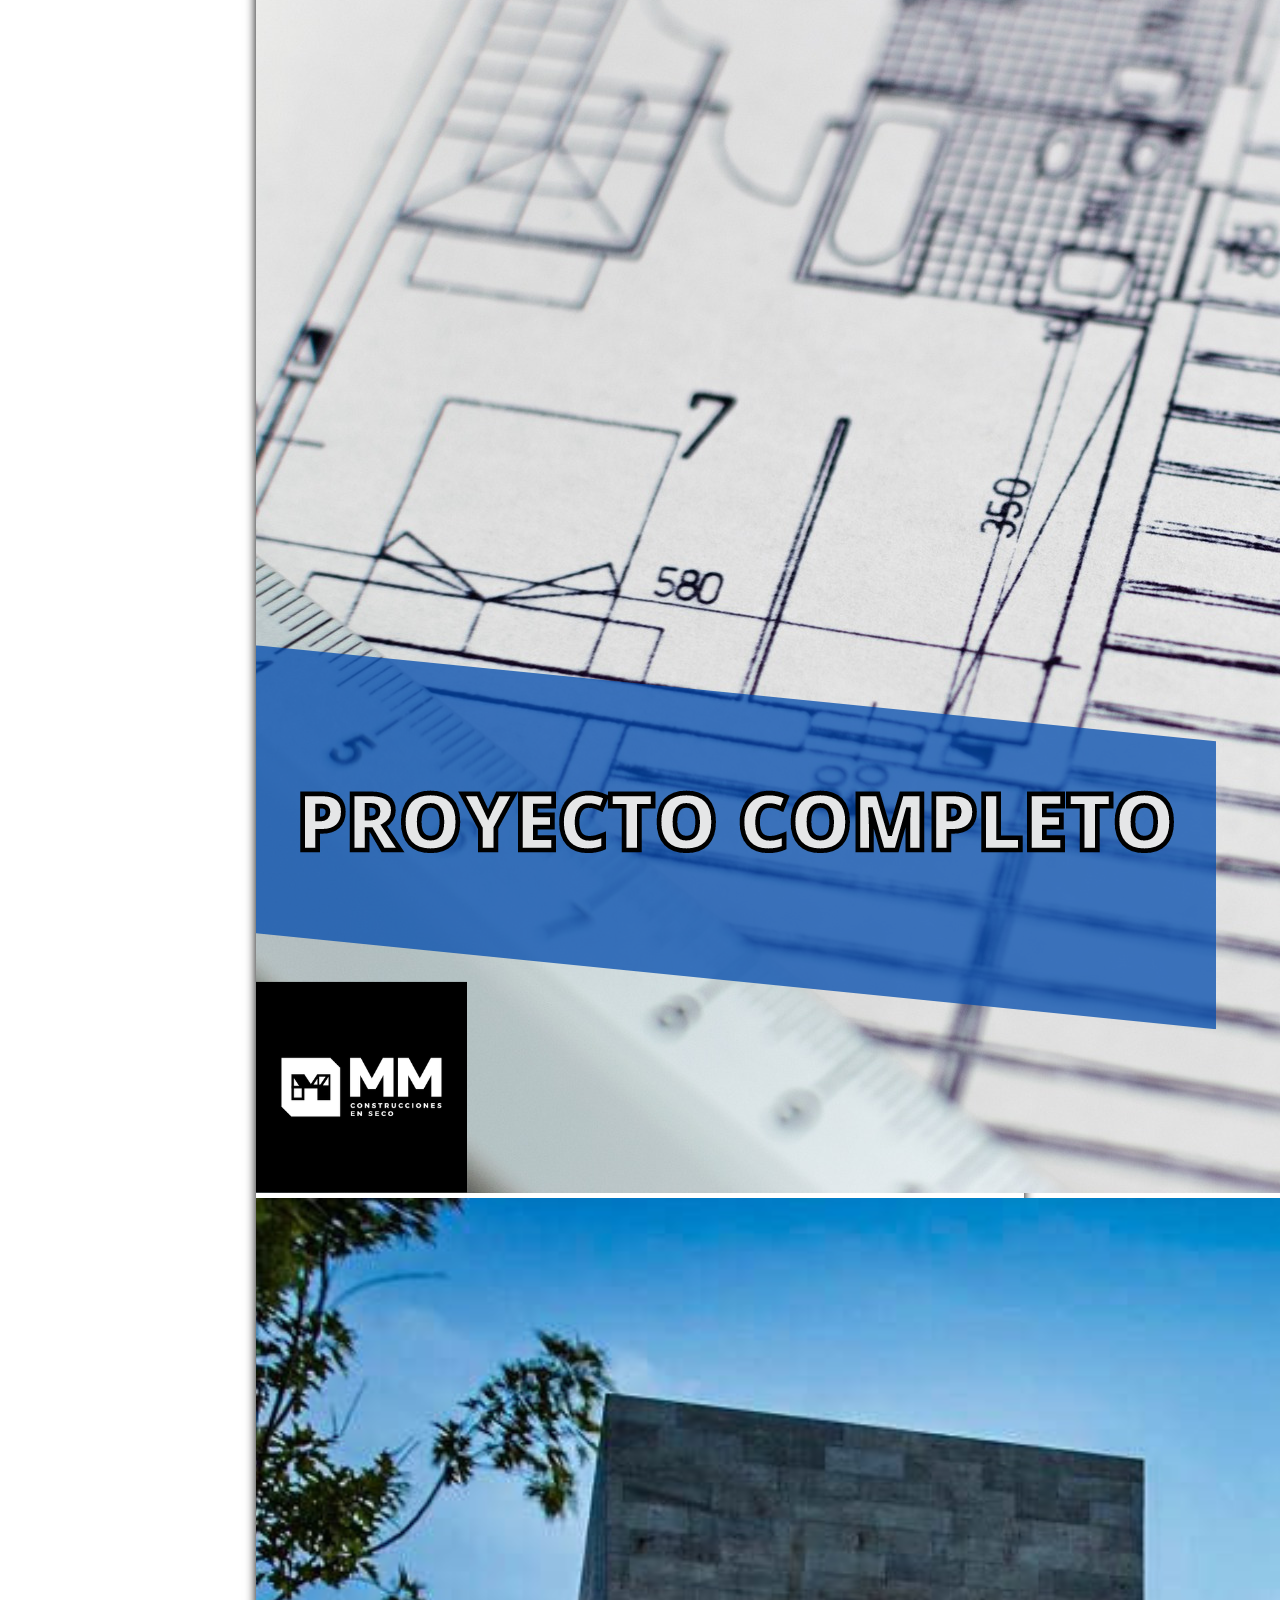
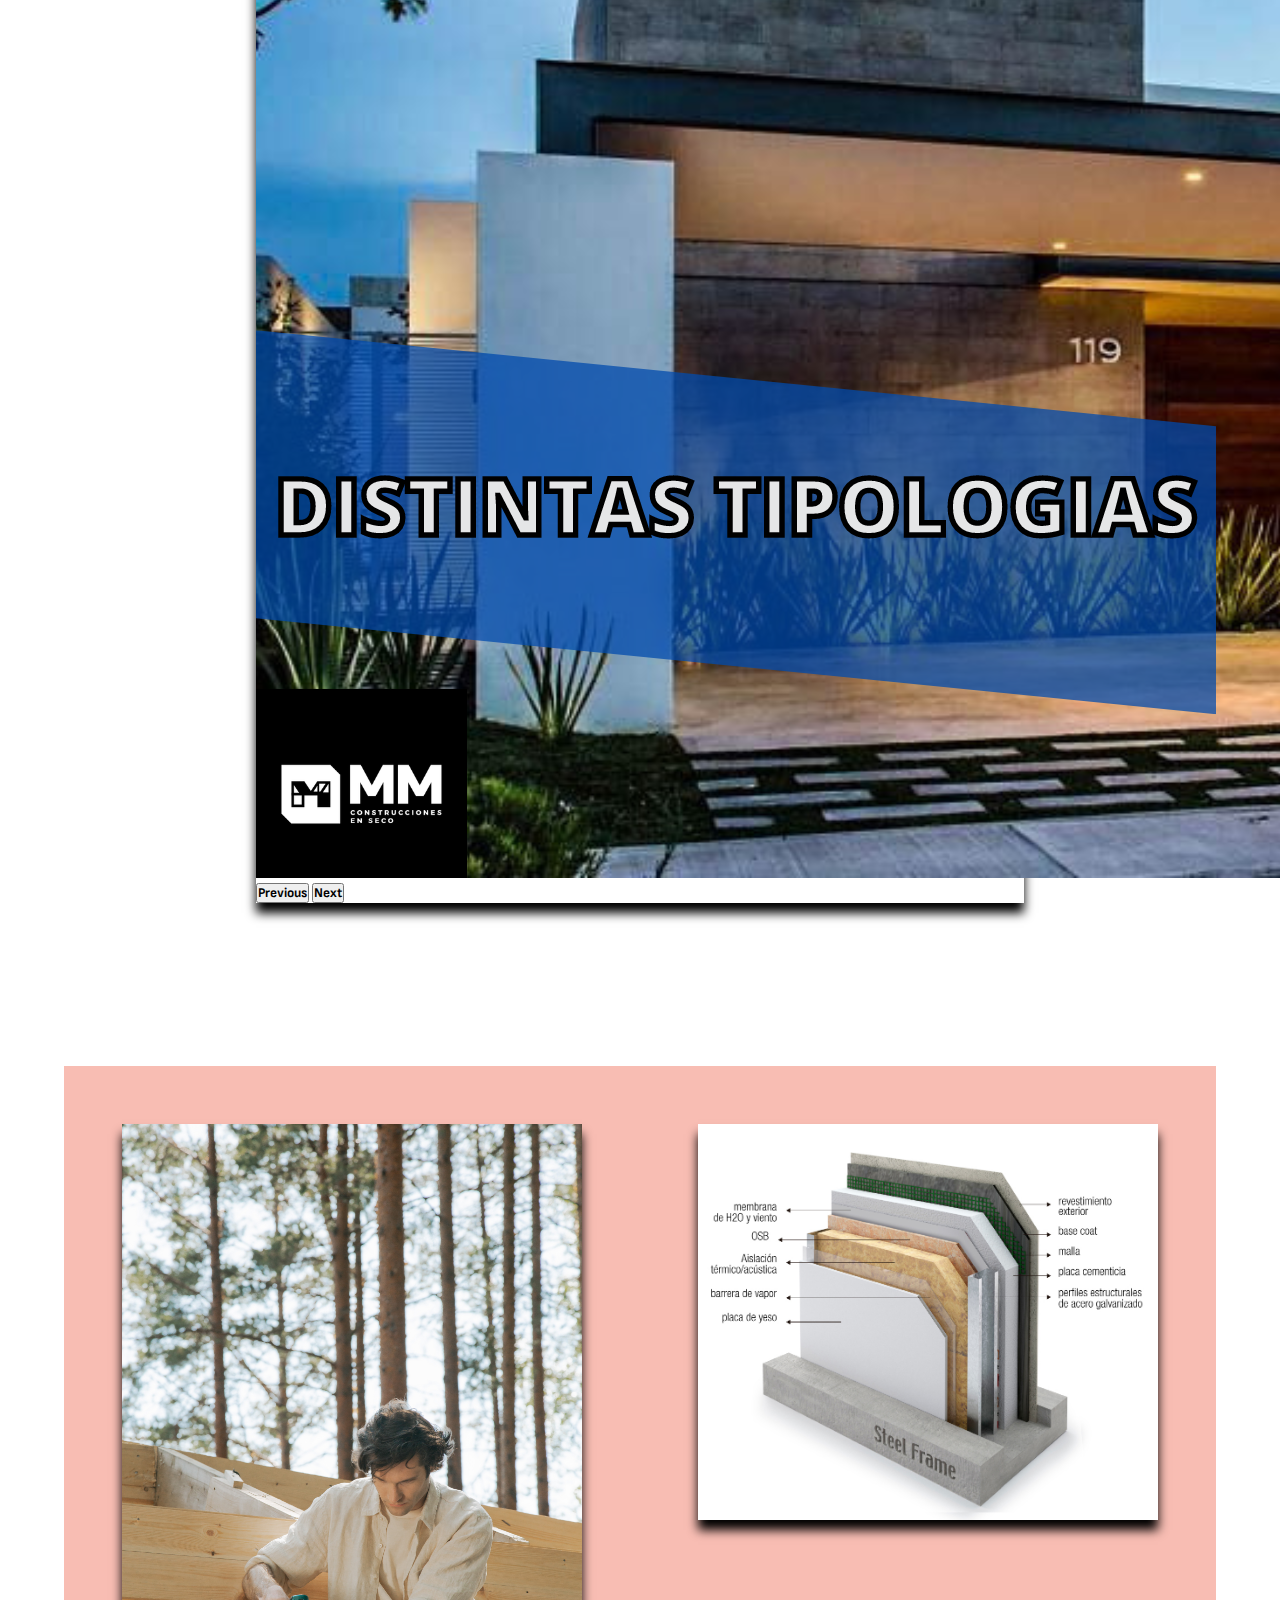
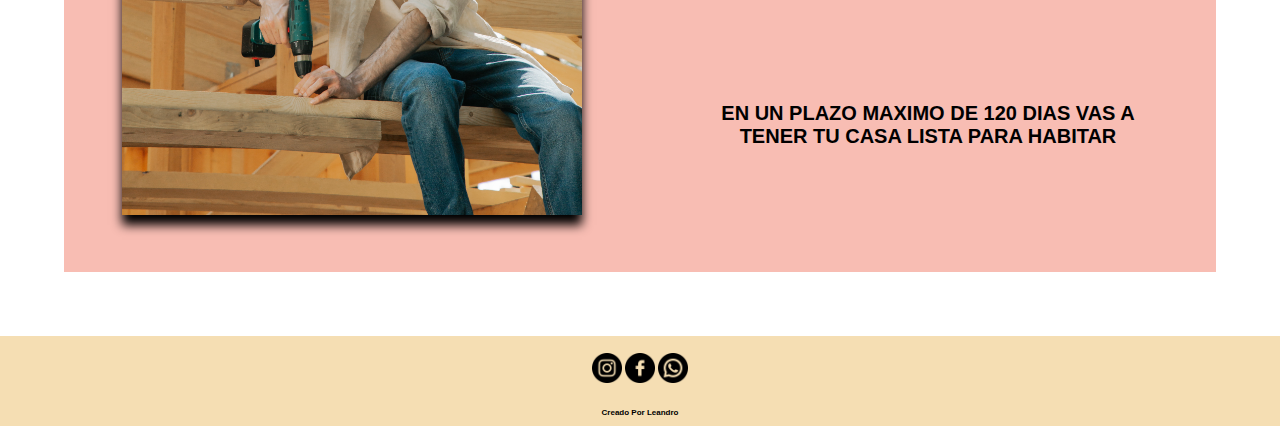
==== commit e9c94193: "ultimos detalles estilos" ====
--- a/index.html
+++ b/index.html
@@ -46,7 +46,10 @@
           
         </header>
 
-        <div id="carouselExampleFade" class="carousel slide carousel-fade" data-bs-ride="carousel" class="w-100 p-3">
+
+        <h1 class="titulos__paginas">MM CONSTRUCCIONES</h1>
+
+        <div id="carouselExampleFade" class="carousel__index carousel slide carousel-fade" data-bs-ride="carousel" class="w-100 p-3">
             <div class="carousel-inner">
                 <div class="carousel-item active">
                     <img src="assets/img/carousel1.png" class="d-block w-100" alt="hombre con casco mas info">
@@ -69,40 +72,28 @@
         </div>
 
 
-        <h3 class="display-4" align="center">¿Porque elegir el metodo steel frame para construir <span>Tu casa</span>?</h3>
+        <h3 class="frase__index display-4" align="center">¿Por qué elegir el método steel frame para construir <span>Tu casa</span>?
+        <span> <br><br> Porque con este metodo vas a optimizar los tiempos de construccion ahorrando dinero a la vez. </span></h3>
 
-    
-        <div class="card mb-3 card__index" style="max-width: 768px;">
-            <div class="row g-0">
-                <div class="col-md-4">
-                    <img src="./assets/img/imagenfondonav.jpg" class="img-fluid rounded-start" alt="hombre construyendo">
-                </div>
-                <div class="col-md-8">
-                    <div class="card-body">
-                        <h5 class="card-title display-5 text-bg-warning p-3" align="center">Diseña tu casa</h5>
-                        <p class="card-text" align="center">Vas a poder diseñar tu hogar optimizando tiempos y ahorrando dinero</p>
-                        <a class="card__index__enlaces" href="./assets/pages/cotizaciones.html">Tipologias</a> 
-                        <hr>
-                        <a class="card__index__enlaces" href="./assets/pages/contactanos.html">Contacto</a>
-                        <hr>
-                        <a class="card__index__enlaces" href="./assets/pages/fotos.html">Fotos</a>
-                        <hr>
-                        <a class="card__index__enlaces" href="./assets/pages/acercade.html">Nosotros</a>
-                       
-                        
-                    </div>
-                </div>
-            </div>
-        </div>
-
-        
-
-        <div class="ratio ratio-16x9 video__index">
-            <iframe width="560" height="315" src="https://www.youtube.com/embed/gUVjEkWpgsc" title="YouTube video player" frameborder="0" allow="accelerometer; autoplay; clipboard-write; encrypted-media; gyroscope; picture-in-picture; web-share" allowfullscreen></iframe>
-        </div>
+        <div id="div__index">
+            
+                    
+            <img src="./assets/img/imagenfondonav.jpg" class="div__index__foto1" alt="hombre construyendo">
+                    
            
         
-        
+            <img class="div__index__foto2" src="./assets/img/Steelcomponentes.jpg" alt="composicion steel">
+
+            <p class="div__index__texto">En un plazo maximo de 120 dias vas a tener tu casa lista para habitar </p>
+
+
+        </div>    
+
+
+       
+        <iframe class="video__index" src="https://www.youtube.com/embed/gUVjEkWpgsc" title="YouTube video player" frameborder="0" allow="accelerometer; autoplay; clipboard-write; encrypted-media; gyroscope; picture-in-picture; web-share" allowfullscreen></iframe>
+       
+                   
         
         <footer>
          
--- a/assets/style/main.css
+++ b/assets/style/main.css
@@ -15,19 +15,53 @@
   font-size: 20px;
 }
 
+.carousel__index {
+  width: 80%;
+  margin: 10%;
+  box-shadow: 0px 10px 10px #000;
+}
+
+.frase__index {
+  text-transform: uppercase;
+  font-size: bold;
+  color: white;
+  width: 100%;
+  background-image: linear-gradient(0deg, rgba(0, 0, 0, 0.5), rgba(0, 0, 0, 0.5)), url(../img/tipologia3.jpg);
+  background-attachment: fixed;
+  background-size: cover;
+  background-repeat: no-repeat;
+}
+
+.div__index__foto1 {
+  width: 80%;
+  margin: 10%;
+  box-shadow: 0px 10px 10px #000;
+  grid-area: foto1;
+}
+
+.div__index__foto2 {
+  width: 80%;
+  margin: 10%;
+  box-shadow: 0px 10px 10px #000;
+  grid-area: foto2;
+}
+
+.div__index__texto {
+  width: 80%;
+  margin: 10%;
+  display: none;
+  grid-area: texto;
+  font-family: sans-serif;
+  font-size: 1.25em;
+  text-transform: uppercase;
+  text-align: center;
+}
+
 .video__index {
-  box-shadow: 0px 10px 10px #000;
-  margin-bottom: 20px;
-}
-
-.card__index__enlaces {
-  text-decoration: none;
-  font-family: Arial, Helvetica, sans-serif;
-  color: #000;
-}
-.card__index__enlaces:hover {
-  background-color: yellow;
-  color: #000;
+  width: 70%;
+  height: 100%;
+  margin: 15%;
+  box-shadow: 0px 10px 10px #000;
 }
 
 #menuylogo {
@@ -128,9 +162,16 @@
     left: 0;
   }
 }
+#container__nosotros {
+  width: 80%;
+  margin: 0 auto;
+  display: grid;
+  grid-template-columns: 100%;
+}
 #container__nosotros .container__nosotros__foto {
   width: 100%;
-  padding-top: 20px;
+  margin: 0 auto;
+  margin-top: 20px;
   text-align: center;
   box-shadow: 0px 10px 10px #000;
 }
@@ -138,7 +179,9 @@
   font-family: "Franklin Gothic Medium", "Arial Narrow", Arial, sans-serif;
   text-align: center;
   margin-top: 20px;
+  margin-bottom: 20px;
   font-size: 1.3em;
+  width: 100%;
 }
 
 .contenedor__gallery {
@@ -158,34 +201,39 @@
 
 #container__tipologias {
   background-color: rgb(235, 235, 235);
-  display: flex;
-  flex-direction: column;
-  flex-wrap: nowrap;
-  justify-content: center;
-  align-items: center;
-  align-content: stretch;
-}
-#container__tipologias .tipologia {
+  display: grid;
+  grid-template-columns: 1fr;
+  width: 80%;
+  margin: 10%;
+}
+#container__tipologias .container__tipologias__divs__titulo {
+  font-family: "Gill Sans", "Gill Sans MT", Calibri, "Trebuchet MS", sans-serif;
+  text-align: center;
+  padding: 20px;
+  font-size: 1.5em;
+  text-transform: uppercase;
+}
+#container__tipologias .container__tipologias__divs__vivienda {
+  width: 100%;
   margin-top: 20px;
   margin-bottom: 15px;
   box-shadow: 0px 10px 10px #000;
 }
-#container__tipologias .imagenes-tipo {
-  margin: 20px;
-  width: 80%;
-  box-shadow: 0px 10px 10px #000;
+#container__tipologias .container__tipologias__divs__plano {
+  width: 100%;
+  box-shadow: 0px 10px 10px #000;
+  margin-bottom: 30px;
 }
 
 .contactos__container {
   background-image: url(../img/fondocontactos.jpg);
-}
-
-.form-label {
+  padding: 40px;
+}
+.contactos__container .form-label {
   text-shadow: 0 0 10px #fff, 0 0 20px #fff, 0 0 40px #fff;
   font-size: 20px;
 }
-
-.form-text {
+.contactos__container .form-text {
   color: black;
   font-size: 20px;
   text-shadow: 0 0 10px #fff, 0 0 20px #fff, 0 0 40px #fff;
@@ -202,18 +250,51 @@
   .contenedor__gallery {
     grid-template-columns: 1fr 1fr;
   }
-  .contenedor__tipologias {
+  #container__nosotros {
+    grid-template-columns: 1fr 1fr;
+    margin-bottom: 40px;
+    margin-top: 20px;
+  }
+  #container__nosotros .container__nosotros__texto {
+    margin-left: 15px;
     display: flex;
     flex-direction: row;
     flex-wrap: nowrap;
-    justify-content: space-around;
+    justify-content: center;
     align-items: center;
     align-content: center;
+  }
+  #container__tipologias {
+    grid-template-columns: 50% 50%;
+    width: 90%;
+    margin: 5%;
+  }
+  #container__tipologias .container__tipologias__divs {
+    width: 90%;
+    margin: 5%;
+  }
+  #div__index {
+    width: 90%;
+    margin: 5%;
+    display: grid;
+    grid-template-columns: 1fr 1fr;
+    grid-template-areas: "foto1 foto2" "foto1 texto";
+    background-color: rgb(248, 189, 179);
+  }
+  .div__index__texto {
+    display: block;
+  }
+  .video__index {
+    display: none;
   }
 }
 @media only screen and (min-width: 1280px) {
   .contenedor__gallery {
     grid-template-columns: repeat(3, 1fr);
+  }
+  .carousel__index {
+    width: 60%;
+    margin: 30px 20%;
   }
 }
 footer {
